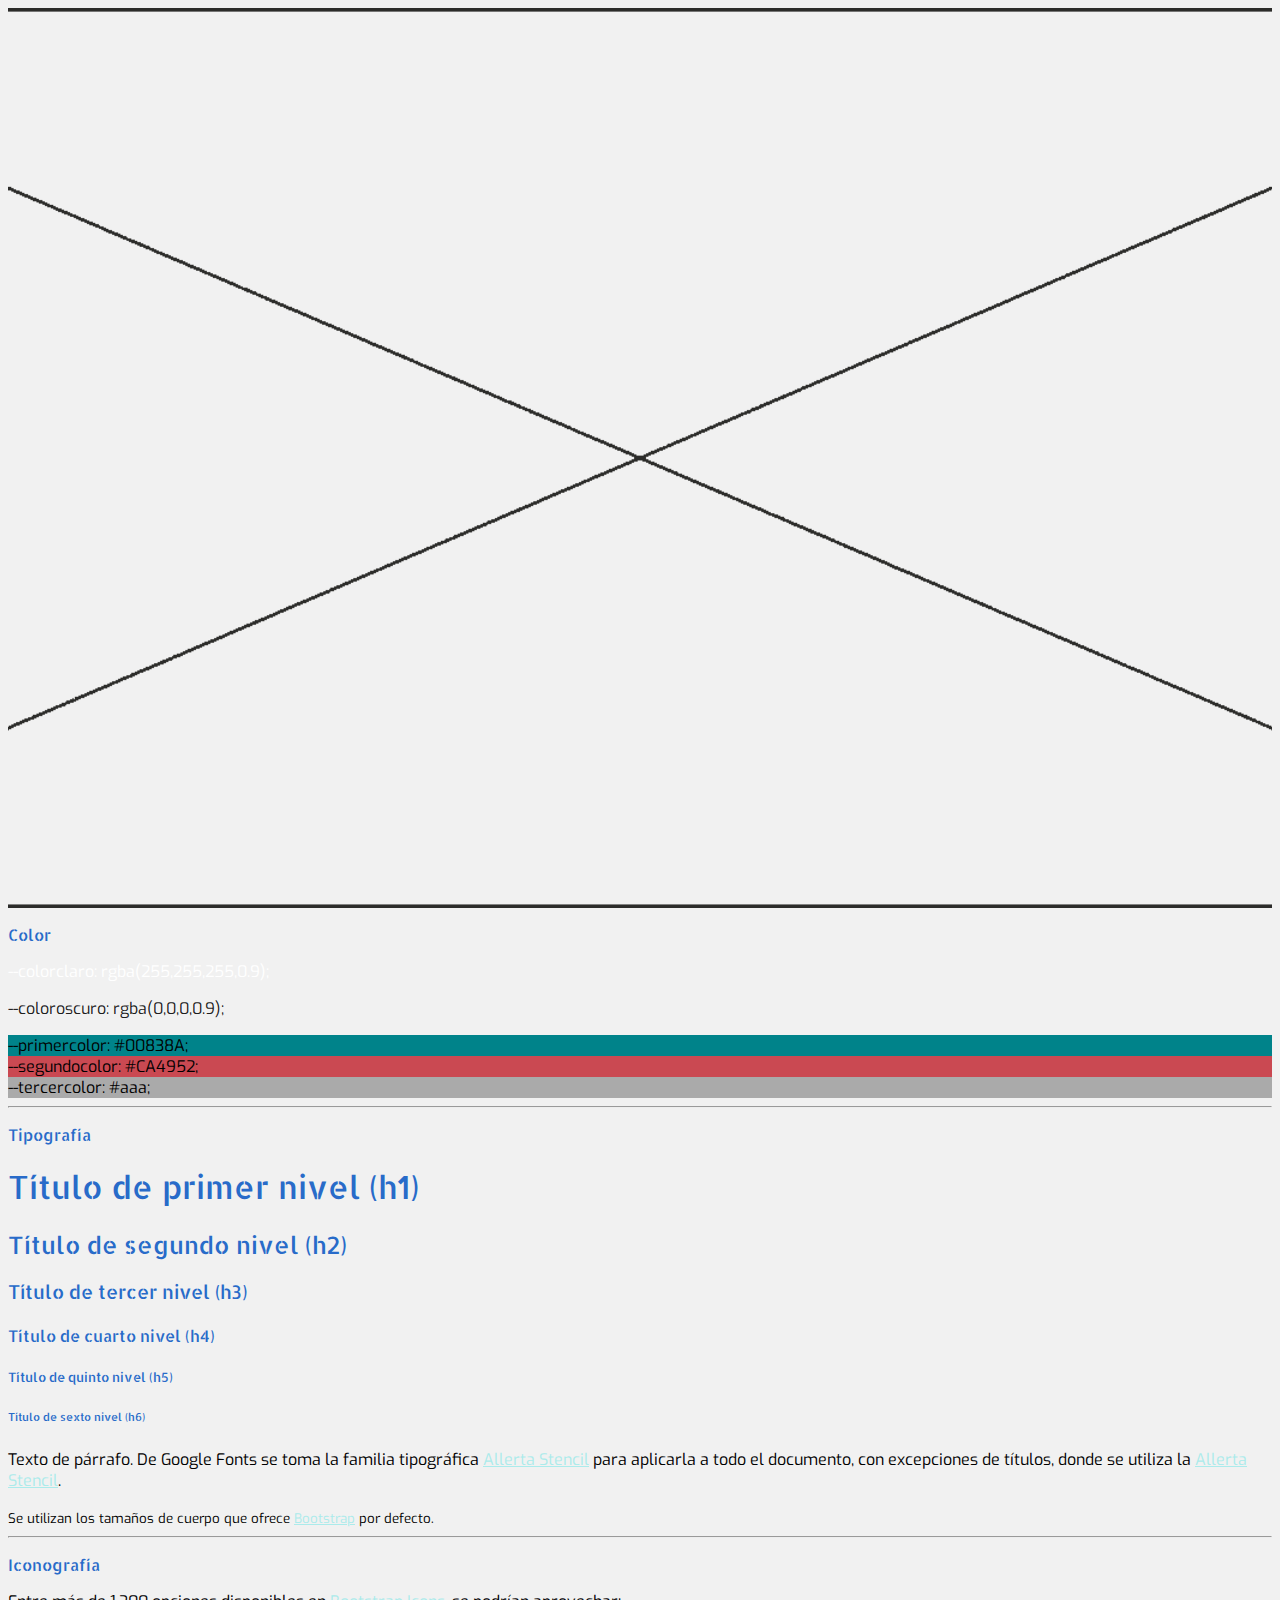
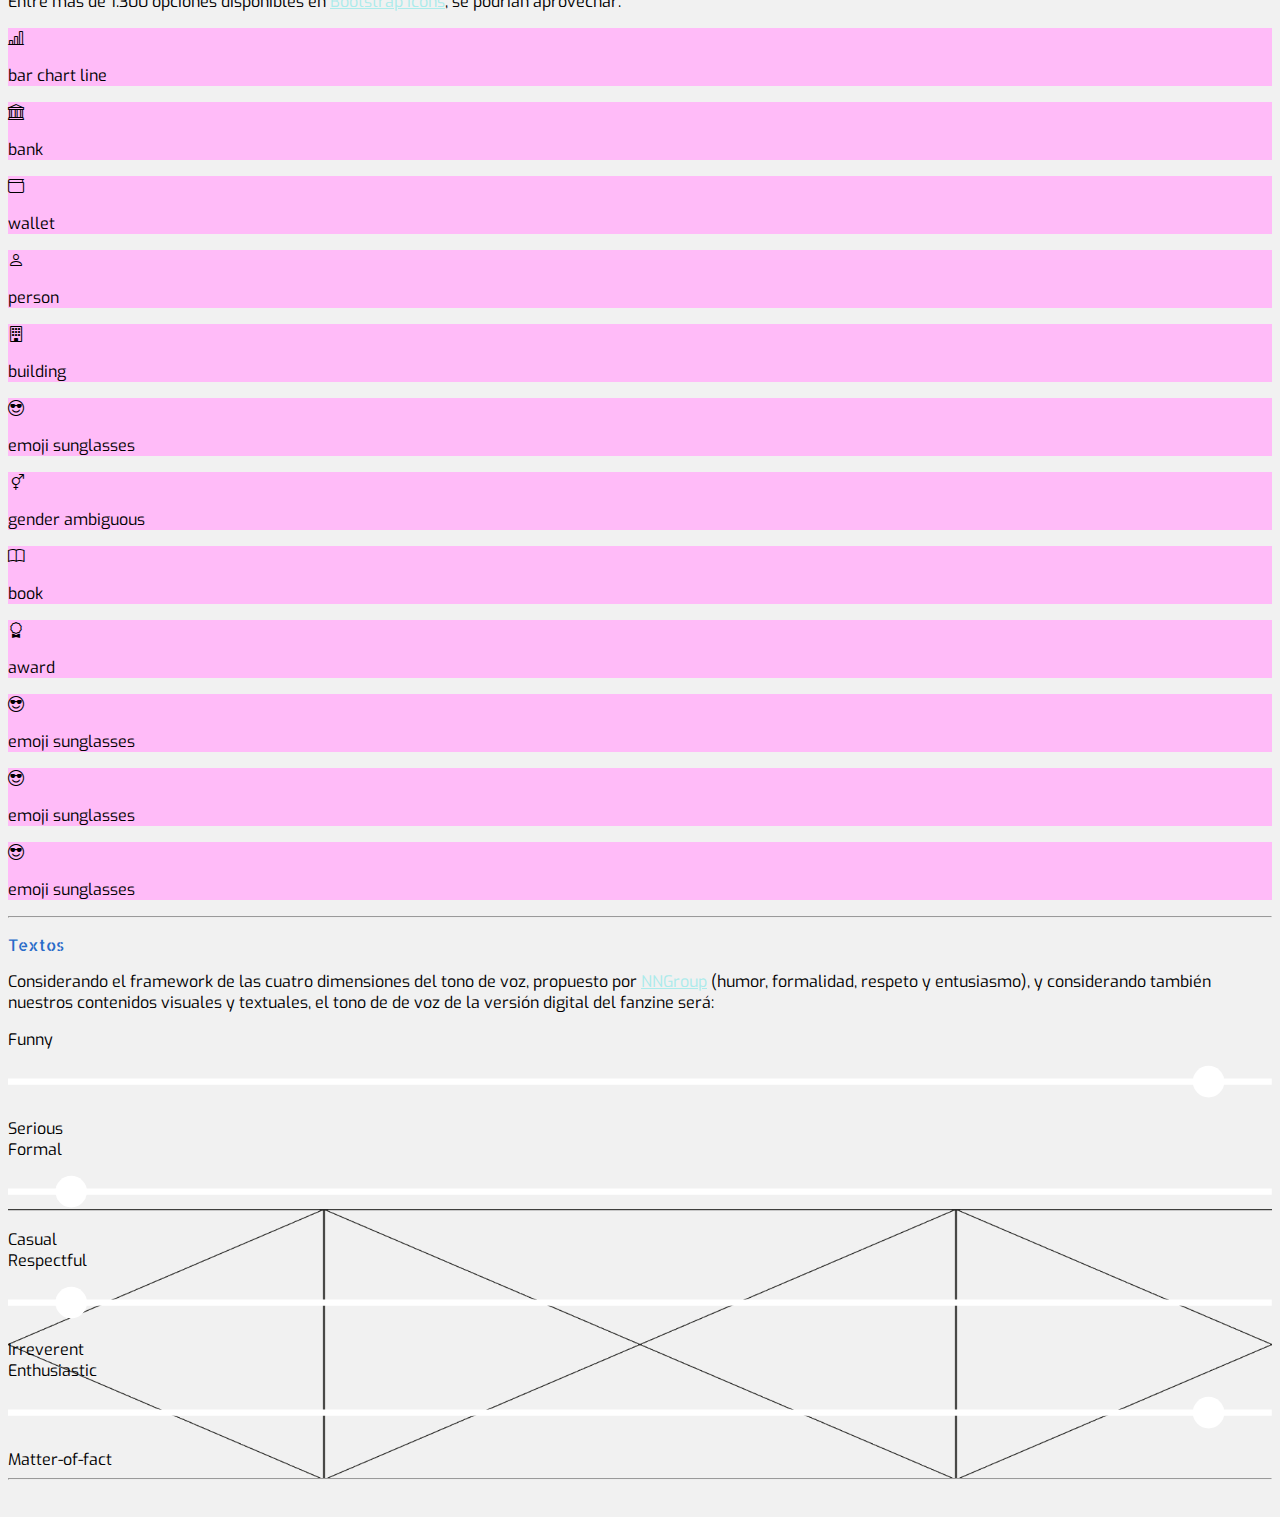
==== surface.html @ 7d43905a "Update surface.html" ====
<!DOCTYPE html>
<html lang="es">
    <head>
        <meta charset="utf-8" />
        <meta name="viewport" content="width=device-width, initial-scale=1, shrink-to-fit=no" />
        <!--ESTE ES EL ESTILO CSS DE BOOTSTRAP-->
        <link href="https://cdn.jsdelivr.net/npm/bootstrap@5.0.2/dist/css/bootstrap.min.css" rel="stylesheet" integrity="sha384-EVSTQN3/azprG1Anm3QDgpJLIm9Nao0Yz1ztcQTwFspd3yD65VohhpuuCOmLASjC" crossorigin="anonymous" />
        <!--ESTE ES EL ESTILO CSS DE BOOTSTRAP ICONS-->
        <link rel="stylesheet" href="https://cdn.jsdelivr.net/npm/bootstrap-icons@1.5.0/font/bootstrap-icons.css" />
        <!--ESTE ES EL ESTILO CSS PROPIO-->
        <link rel="stylesheet" href="style.css" />
        <!--CAMBIEN EL TÍTULO QUE SIGUE-->
        <title>Trabajo decente y crecimiento económico</title>
    </head>
    <body>
        <header>
            <div class="container">
                <div class="row h-100">
                    <div class="col-12 text-center my-auto"></div>
                </div>
            </div>
        </header>
        <main role="main" class="py-5">
            <article id="colores">
                <div class="container">
                    <div class="row">
                        <div class="col-10 col-sm-8 mx-auto">
                            <p class="lead">Color</p>
                            <p><span style="color: rgba(255, 255, 255, 255);"> --colorclaro: rgba(255,255,255,0.9);</span></p>
                            <p><span style="color: rgba(0, 0, 0, 0.9);"> --coloroscuro: rgba(0,0,0,0.9);</span></p>
                            <div class="alert shadow-sm" role="alert" style="background: #00838A;">--primercolor: #00838A;</div>
                            <div class="alert shadow-sm" role="alert" style="background: #CA4952;">--segundocolor: #CA4952;</div>
                            <div class="alert shadow-sm" role="alert" style="background: #aaa;">--tercercolor: #aaa;</div>
                            <hr class="my-5" />
                        </div>
                    </div>
                </div>
            </article>
            <article id="tipografia">
                <div class="container">
                    <div class="row">
                        <div class="col-10 col-sm-8 mx-auto">
                            <p class="lead">Tipografía</p>
                            <h1 class="my-3">Título de primer nivel (h1)</h1>
                            <h2 class="my-3">Título de segundo nivel (h2)</h2>
                            <h3 class="my-3">Título de tercer nivel (h3)</h3>
                            <h4 class="my-3">Título de cuarto nivel (h4)</h4>
                            <h5 class="my-3">Título de quinto nivel (h5)</h5>
                            <h6 class="my-3">Título de sexto nivel (h6)</h6>
                            <p class="my-3">
                                Texto de párrafo. De Google Fonts se toma la familia tipográfica <a href="#">Allerta Stencil</a> para aplicarla a todo el documento, con excepciones de títulos, donde se utiliza la <a href="#">Allerta Stencil</a>.
                            </p>
                            <small>Se utilizan los tamaños de cuerpo que ofrece <a href="https://getbootstrap.com/">Bootstrap</a> por defecto.</small>
                            <hr class="my-5" />
                        </div>
                    </div>
                </div>
            </article>
            <article id="iconografia">
                <div class="container">
                    <div class="row">
                        <div class="col-10 col-sm-8 mx-auto">
                            <p class="lead">Iconografía</p>
                            <p class="my-3">Entre más de 1.300 opciones disponibles en <a href="https://icons.getbootstrap.com/">Bootstrap Icons</a>, se podrían aprovechar:</p>
                            <div class="row mb-5">
                                <!-- icono 1 -->
                                <div class="col-6 col-sm-4 col-md-3 col-lg-2">
                                    <div class="card text-center text-dark bg-light shadow-sm pt-3 pb-1 mb-4">
                                       <i class="bi bi-bar-chart-line"></i>
                                        <p class="small">bar chart line</p>
                                    </div>
                                </div>
                                <!-- icono 2 -->
                                <div class="col-6 col-sm-4 col-md-3 col-lg-2">
                                    <div class="card text-center text-dark bg-light shadow-sm pt-3 pb-1 mb-4">
                                       <i class="bi bi-bank"></i>
                                        <p class="small">bank</p>
                                    </div>
                                </div>
                                <!-- icono 3 -->
                                <div class="col-6 col-sm-4 col-md-3 col-lg-2">
                                    <div class="card text-center text-dark bg-light shadow-sm pt-3 pb-1 mb-4">
                                       <i class="bi bi-wallet"></i>
                                        <p class="small">wallet</p>
                                    </div>
                                </div>
                                <!-- icono 4 -->
                                <div class="col-6 col-sm-4 col-md-3 col-lg-2">
                                    <div class="card text-center text-dark bg-light shadow-sm pt-3 pb-1 mb-4">
                                        <i class="bi bi-person"></i>
                                        <p class="small">person</p>
                                    </div>
                                </div>
                                <!-- icono 5 -->
                                <div class="col-6 col-sm-4 col-md-3 col-lg-2">
                                    <div class="card text-center text-dark bg-light shadow-sm pt-3 pb-1 mb-4">
                                        <i class="bi bi-building"></i>
                                        <p class="small">building</p>
                                    </div>
                                </div>
                                <!-- icono 6 -->
                                <div class="col-6 col-sm-4 col-md-3 col-lg-2">
                                    <div class="card text-center text-dark bg-light shadow-sm pt-3 pb-1 mb-4">
                                        <i class="bi bi-emoji-sunglasses"></i>
                                        <p class="small">emoji sunglasses</p>
                                    </div>
                                </div>
                                <!-- icono 7 -->
                                <div class="col-6 col-sm-4 col-md-3 col-lg-2">
                                    <div class="card text-center text-dark bg-light shadow-sm pt-3 pb-1 mb-4">
                                        <i class="bi bi-gender-ambiguous"></i>
                                        <p class="small">gender ambiguous</p>
                                    </div>
                                </div>
                                <!-- icono 8 -->
                                <div class="col-6 col-sm-4 col-md-3 col-lg-2">
                                    <div class="card text-center text-dark bg-light shadow-sm pt-3 pb-1 mb-4">
                                        <i class="bi bi-book"></i>
                                        <p class="small">book</p>
                                    </div>
                                </div>
                                <!-- icono 9 -->
                                <div class="col-6 col-sm-4 col-md-3 col-lg-2">
                                    <div class="card text-center text-dark bg-light shadow-sm pt-3 pb-1 mb-4">
                                        <i class="bi bi-award"></i>
                                        <p class="small">award</p>
                                    </div>
                                </div>
                                <!-- icono 10 -->
                                <div class="col-6 col-sm-4 col-md-3 col-lg-2">
                                    <div class="card text-center text-dark bg-light shadow-sm pt-3 pb-1 mb-4">
                                        <i class="bi bi-emoji-sunglasses"></i>
                                        <p class="small">emoji sunglasses</p>
                                    </div>
                                </div>
                                <!-- icono 11 -->
                                <div class="col-6 col-sm-4 col-md-3 col-lg-2">
                                    <div class="card text-center text-dark bg-light shadow-sm pt-3 pb-1 mb-4">
                                        <i class="bi bi-emoji-sunglasses"></i>
                                        <p class="small">emoji sunglasses</p>
                                    </div>
                                </div>
                                <!-- icono 12 -->
                                <div class="col-6 col-sm-4 col-md-3 col-lg-2">
                                    <div class="card text-center text-dark bg-light shadow-sm pt-3 pb-1 mb-4">
                                        <i class="bi bi-emoji-sunglasses"></i>
                                        <p class="small">emoji sunglasses</p>
                                    </div>
                                </div>
                                <!-- nada más -->
                            </div>
                            <hr class="my-5" />
                        </div>
                    </div>
                </div>
            </article>

            <article id="textos mb-5">
                <div class="container">
                    <div class="row pb-5">
                        <div class="col-10 col-sm-8 mx-auto mb-5">
                            <p class="lead">Textos</p>
                            <p class="my-3">
                                Considerando el framework de las cuatro dimensiones del tono de voz, propuesto por <a href="https://www.nngroup.com/articles/tone-of-voice-dimensions/">NNGroup</a> (humor, formalidad, respeto y entusiasmo), y
                                considerando también nuestros contenidos visuales y textuales, el tono de de voz de la versión digital del fanzine será:
                            </p>
                            <div class="row align-content-center mb-5 pb-5 small">
                                <!----------------------- HUMOR ----------------------->
                                <div class="col-4 col-md-3 col-lg-2 text-start mt-1">Funny</div>
                                <div class="col-4 col-md-6 col-lg-8 text-center">
                                    <svg version="1.1" id="humor" viewBox="0 0 200 10" xml:space="preserve">
                                        <line x1="0" y1="5" x2="200" y2="5" stroke="#fff" stroke-width="1" />
                                        <circle cx="190" cy="5" r="2.5" fill="#fff" />
                                    </svg>
                                </div>
                                <div class="col-4 col-md-3 col-lg-2 text-end mt-1">Serious</div>
                                <!----------------------- FORMALIDAD ----------------------->
                                <div class="col-4 col-md-3 col-lg-2 text-start mt-1">Formal</div>
                                <div class="col-4 col-md-6 col-lg-8 text-center">
                                    <svg version="1.1" id="formalidad" viewBox="0 0 200 10" xml:space="preserve">
                                        <line x1="0" y1="5" x2="200" y2="5" stroke="#fff" stroke-width="1" />
                                        <circle cx="10" cy="5" r="2.5" fill="#fff" />
                                    </svg>
                                </div>
                                <div class="col-4 col-md-3 col-lg-2 text-end mt-1">Casual</div>
                                <!----------------------- RESPETO ----------------------->
                                <div class="col-4 col-md-3 col-lg-2 text-start">Respectful</div>
                                <div class="col-4 col-md-6 col-lg-8 text-center">
                                    <svg version="1.1" id="respeto" viewBox="0 0 200 10" xml:space="preserve">
                                        <line x1="0" y1="5" x2="200" y2="5" stroke="#fff" />
                                        <circle cx="10" cy="5" r="2.5" fill="#fff" />
                                    </svg>
                                </div>
                                <div class="col-4 col-md-3 col-lg-2 text-end mt-1">Irreverent</div>
                                <!----------------------- ENTUSIASMO ----------------------->
                                <div class="col-4 col-md-3 col-lg-2 text-start">Enthusiastic</div>
                                <div class="col-4 col-md-6 col-lg-8 text-center">
                                    <svg version="1.1" id="entusiasmo" viewBox="0 0 200 10" xml:space="preserve">
                                        <line x1="0" y1="5" x2="200" y2="5" stroke="#fff" />
                                        <circle cx="190" cy="5" r="2.5" fill="#fff" />
                                    </svg>
                                </div>
                                <div class="col-4 col-md-3 col-lg-2 text-end mt-1">Matter-of-fact</div>
                                <div class="col-12">
                                    <hr class="my-5" />
                                </div>
                            </div>
                        </div>
                    </div>
                </div>
            </article>
        </main>
        <!--ESTE ES EL FOOTER -->
        <footer>
            <div class="container">
                <div class="row">
                    <div class="col-12 py-3 d-flex justify-content-between align-items-center small">
                        <a href="index.html" class="link-light">index.html</a>
                        <a href="surface.html" class="link-light fw-bold">surface.html</a>
                        <!--ACÁ NO SE VINCULA-->
                        <i class="bi bi-emoji-sunglasses text-white-50"></i>
                    </div>
                </div>
            </div>
        </footer>
        <!-- Y NO HAY MÁS EN ESTA PÁGINA -->
    </body>
</html>
---- style.css ----
/* ---------------------------------------- IMPORTANTE ----------------------------------------

Sus tipografías deberían coincidir con los utilizadas en el trabajo del módulo gráfico, 
con ajustes de disponibilidad en https://fonts.google.com/

Sus colores también deberían coincidir con los utilizados en trabajo del módulo gráfico, 
con ajustes de "contrast ratio" https://webaim.org/resources/contrastchecker/ 

--------------------------------------------------------------------------------------------- */

/* cambien aquí sus tipografías, necesitan definir un par */

@import url('https://fonts.googleapis.com/css2?family=Allerta+Stencil&family=Exo&display=swap');

:root {
    --primercolor: #286bc9; /* texto grande, encabezados*/
    --segundocolor: #f1f1f1; /* FONDO todo el fondo */ 
    --tercercolor: #ABEBEB; /* links y el fondo del FOOTER (con los 3 cuadraditos) */
    --colorclaro: #FFBBF8; /* el fondo de los 3 cuadraditos*/
    --coloroscuro: #112796; /* texto chiquito */
}

body {
    /* asignen aquí las tipografías y colores para todo texto */
    font-family: 'Exo', sans-serif;
    font-weight: 400;
    background: var(--segundocolor);
   
}

strong {
    font-weight: 700;
}

h1,
h2,
h3,
h4,
h5,
h6,
p.lead {
    /* asignen aquí la tipografía y peso que corresponda para los títulos */
    font-family: "Allerta Stencil";
    font-weight: 400;
    color:  var(--primercolor);
}

a {
    color: var(--tercercolor);
    text-decoration: underline;
}

a:hover {
    color: var(--colorclaro);
    text-decoration: none;
}

header,
header div.container {
    height: 100vh;
}

/* ---------------------------------------- IMPORTANTE ----------------------------------------

Noten que a continuación se define varias veces background-image para el header
la primera se muestra cuando la pantalla es pequeña (menos de 576px de ancho)
la segunda se muestra cuando la pantalla tiene como mínimo 576px de ancho
la tercera se muestra cuando la pantalla tiene como mínimo 992px de ancho
en todos los casos la imagen debería pesar menos de 300kb

--------------------------------------------------------------------------------------------- */

header {
    background-color: var(--segundocolor);
    background-image: url("img/relacion-3x4.png");
    background-position: center center;
    background-repeat: no-repeat;
    background-size: cover;
    color: var(--colorclaro);
}

@media (min-width: 576px) {
    header {
        background-image: url("img/relacion-4x3.png");
    }
}

@media (min-width: 992px) {
    header {
        background-image: url("img/relacion-21x9.png");
    }
}


/* ---------------------------------------- IMPORTANTE ----------------------------------------

¡Atención con los colores en la imagen que se muestra al final de la sección principal (main)!
Consideren usar en su parte superior el --segundocolor y en su parte inferior el --tercercolor
Con tales colores, la imagen sirve de transición a la parte que ofrece más información (aside)

--------------------------------------------------------------------------------------------- */

main {
    background-image: url("img/relacion-21x9.png");
    background-position: center bottom;
    background-repeat: repeat-x;
    background-size: 100% auto;
}

@media (min-width: 768px) {
    main {
        background-size: 50% auto;
    }
}

aside {
    background: var(--tercercolor);
    color: var(--coloroscuro);
}

footer {
    color: var(--segundocolor);
}

footer a {
    text-decoration: none;
    color: var(--segundocolor);
}

footer a:hover {
    text-decoration: none;
    color: var(--coloroscuro);
}

/* ---------------------------------------- IMPORTANTE ----------------------------------------

                            No es necesario modificar lo que sigue

--------------------------------------------------------------------------------------------- */

.card,
.card-img-top {
    background: var(--colorclaro);
    border: none;
    border-radius: 0 0;
}

.modal,
.modal-dialog,
.modal-content {
    border: none;
    border-radius: 0 0;
    color: var(--coloroscuro);
}

.modal-header h4.modal-title {
    line-height: 1;
    margin: 0;
    padding: 0;
}

[data-bs-dismiss] {
    cursor: pointer;
}

.modal h6.cart-title {
    font-size: 0.9rem;
    font-weight: 400;
}

.modal p.card-text {
    font-size: 0.8rem;
}
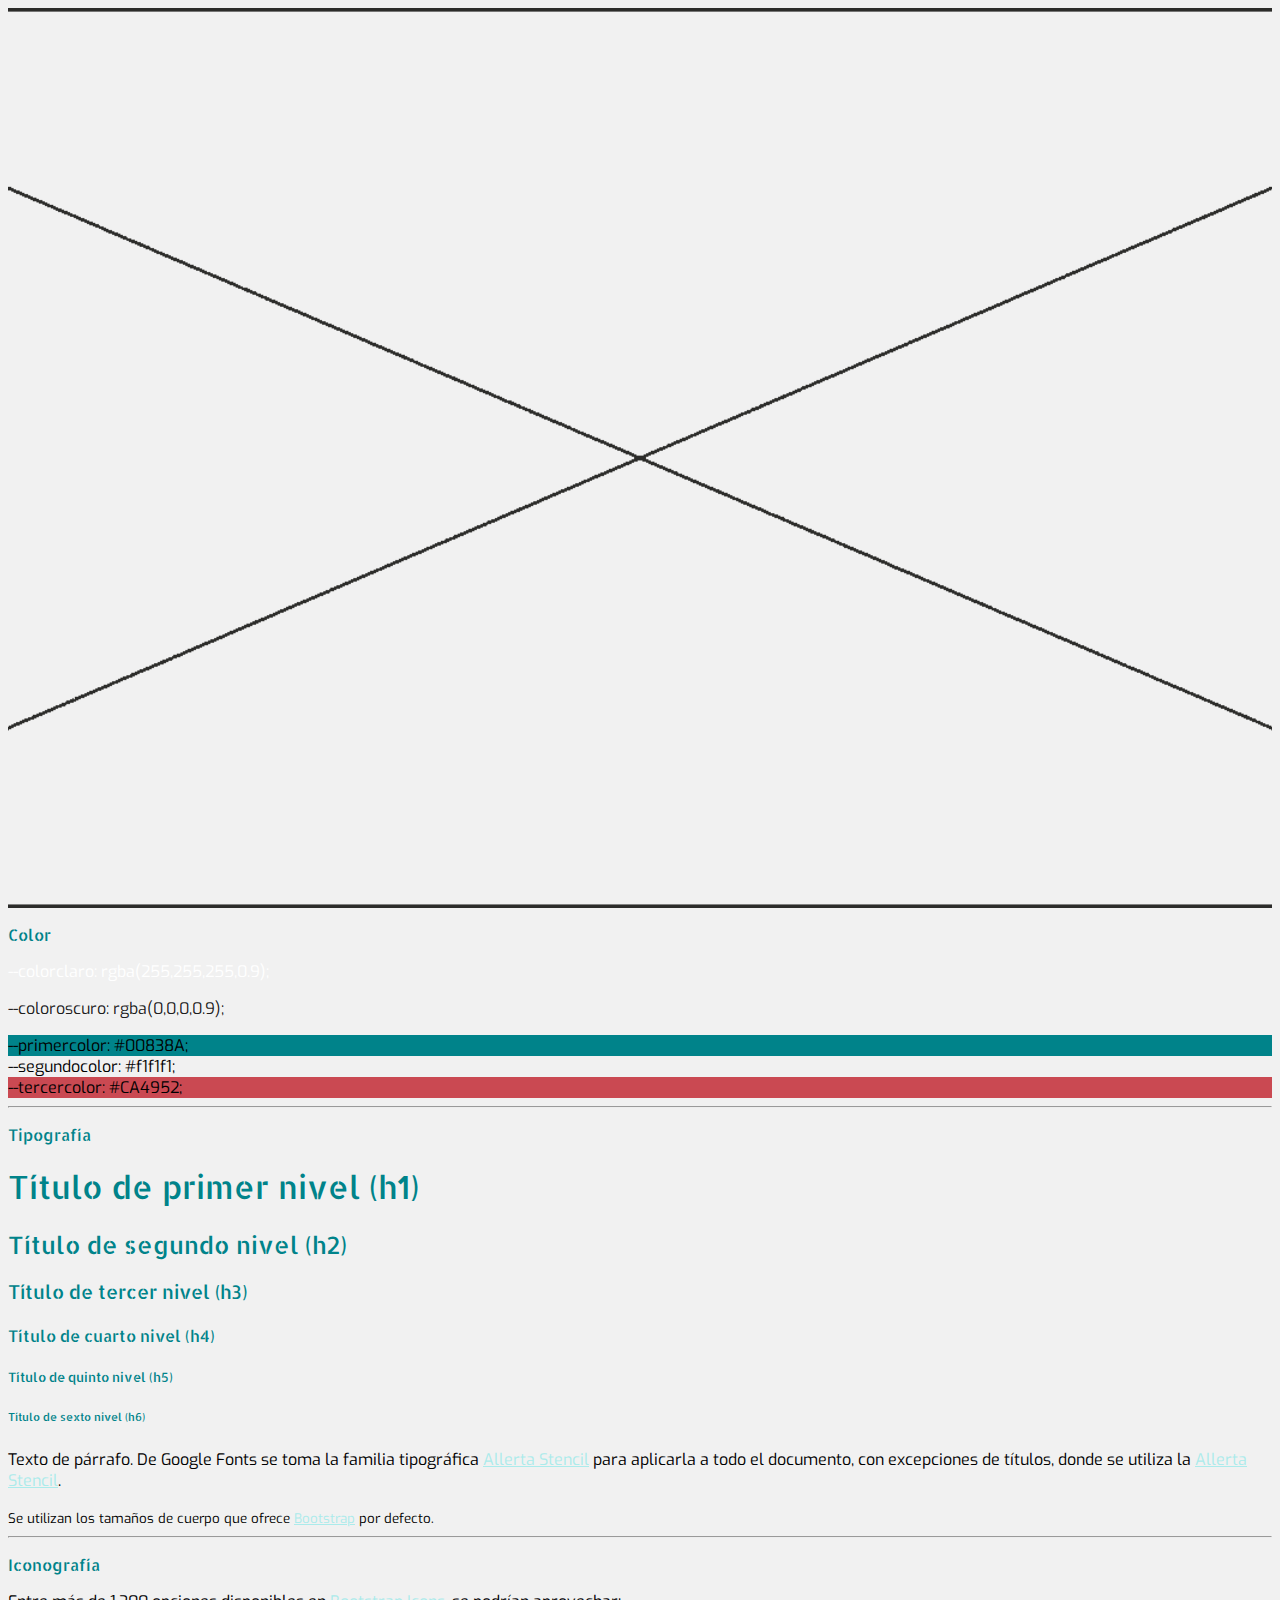
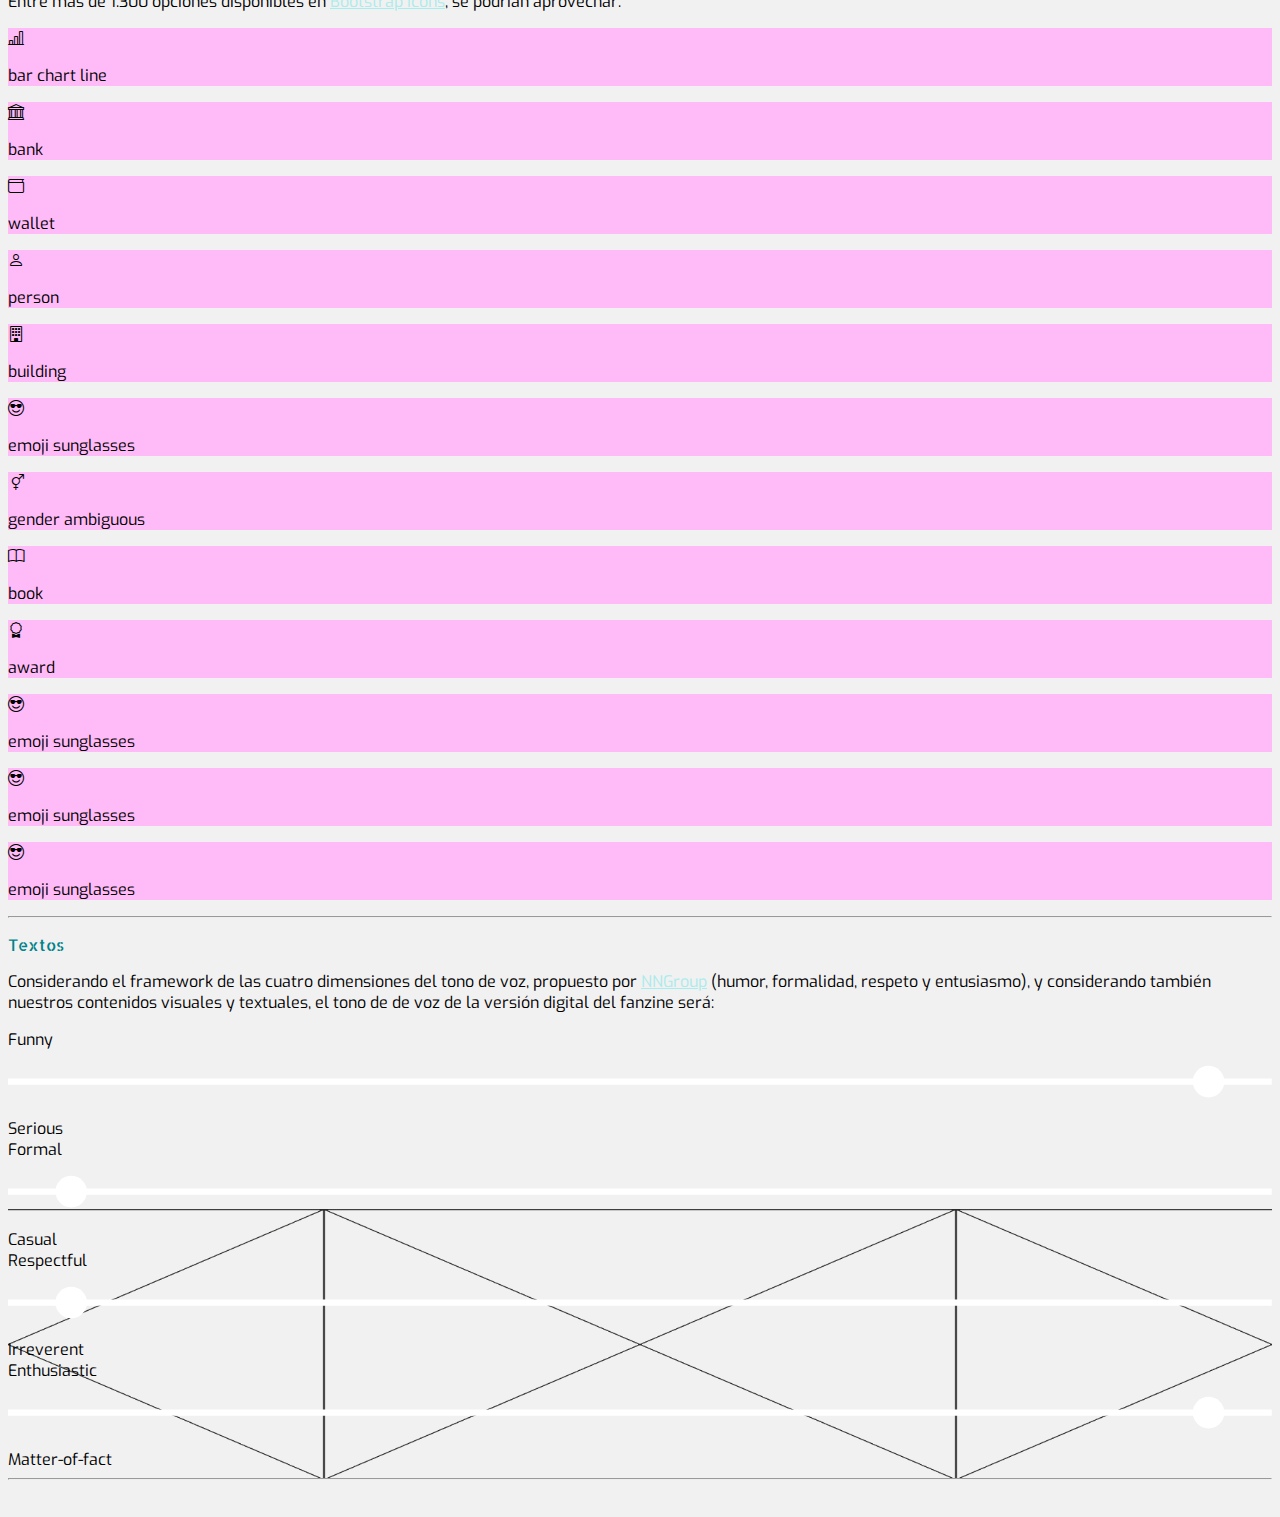
==== commit cb495e44: "Update surface.html" ====
--- a/surface.html
+++ b/surface.html
@@ -29,8 +29,8 @@
                             <p><span style="color: rgba(255, 255, 255, 255);"> --colorclaro: rgba(255,255,255,0.9);</span></p>
                             <p><span style="color: rgba(0, 0, 0, 0.9);"> --coloroscuro: rgba(0,0,0,0.9);</span></p>
                             <div class="alert shadow-sm" role="alert" style="background: #00838A;">--primercolor: #00838A;</div>
-                            <div class="alert shadow-sm" role="alert" style="background: #CA4952;">--segundocolor: #CA4952;</div>
-                            <div class="alert shadow-sm" role="alert" style="background: #aaa;">--tercercolor: #aaa;</div>
+                            <div class="alert shadow-sm" role="alert" style="background: #f1f1f1;">--segundocolor: #f1f1f1;</div>
+                            <div class="alert shadow-sm" role="alert" style="background: #CA4952;">--tercercolor: #CA4952;</div>
                             <hr class="my-5" />
                         </div>
                     </div>
--- a/style.css
+++ b/style.css
@@ -13,7 +13,7 @@
 @import url('https://fonts.googleapis.com/css2?family=Allerta+Stencil&family=Exo&display=swap');
 
 :root {
-    --primercolor: #286bc9; /* texto grande, encabezados*/
+    --primercolor: #00838A; /* texto grande, encabezados*/
     --segundocolor: #f1f1f1; /* FONDO todo el fondo */ 
     --tercercolor: #ABEBEB; /* links y el fondo del FOOTER (con los 3 cuadraditos) */
     --colorclaro: #FFBBF8; /* el fondo de los 3 cuadraditos*/
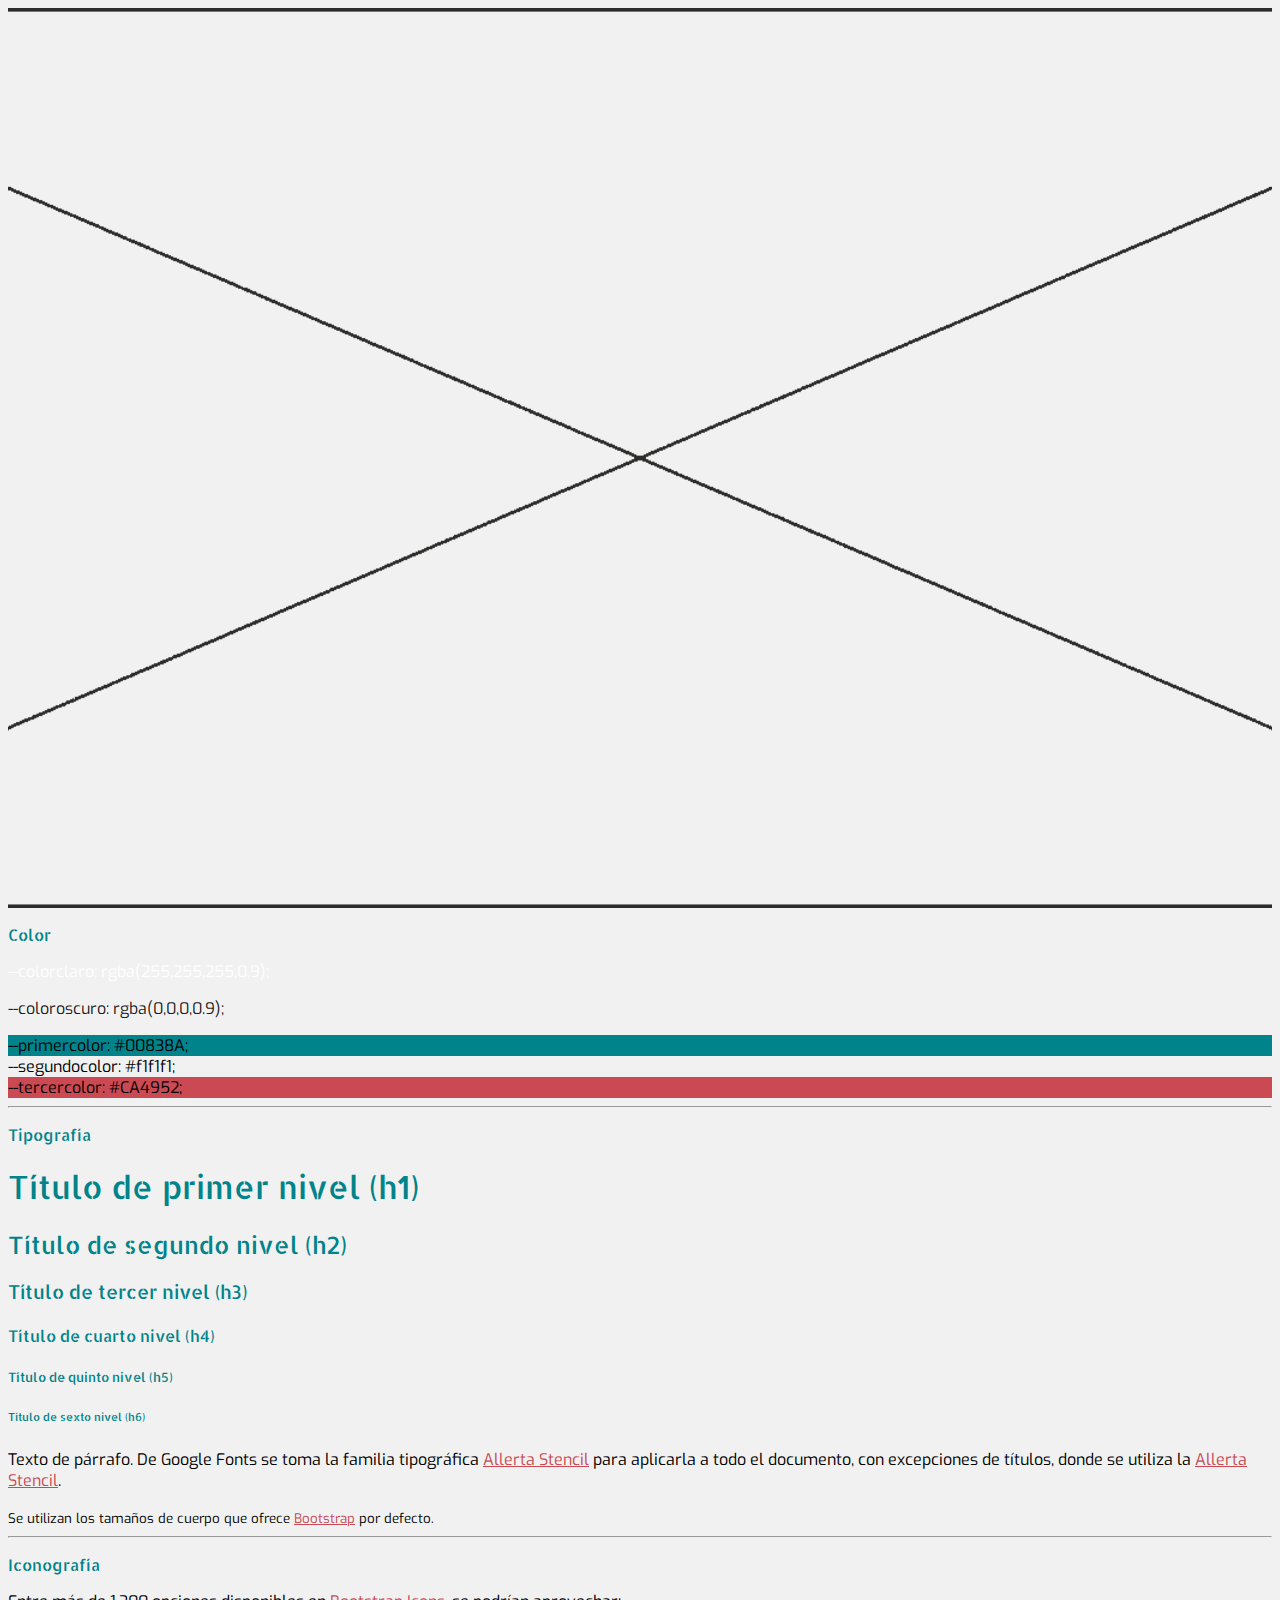
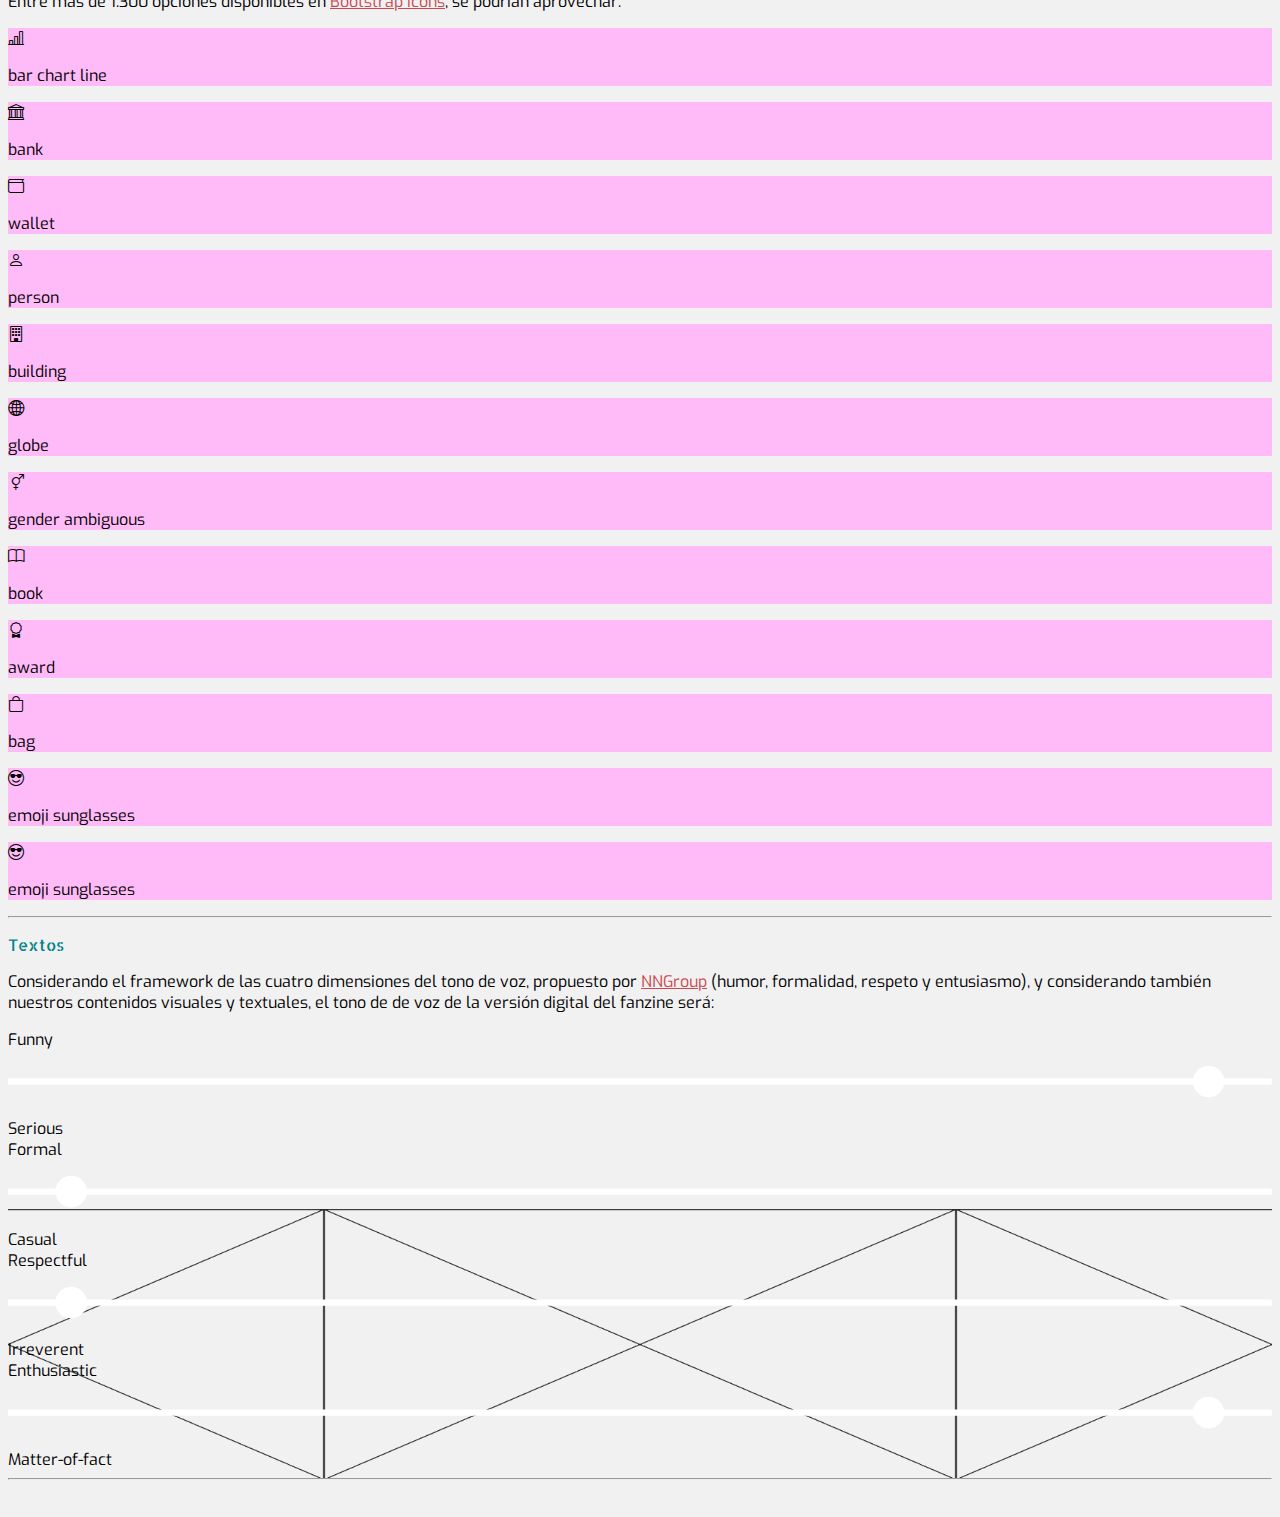
==== commit 17ce9180: "Update surface.html" ====
--- a/surface.html
+++ b/surface.html
@@ -101,8 +101,8 @@
                                 <!-- icono 6 -->
                                 <div class="col-6 col-sm-4 col-md-3 col-lg-2">
                                     <div class="card text-center text-dark bg-light shadow-sm pt-3 pb-1 mb-4">
-                                        <i class="bi bi-emoji-sunglasses"></i>
-                                        <p class="small">emoji sunglasses</p>
+                                        <i class="bi bi-globe2"></i>
+                                        <p class="small">globe</p>
                                     </div>
                                 </div>
                                 <!-- icono 7 -->
@@ -129,8 +129,8 @@
                                 <!-- icono 10 -->
                                 <div class="col-6 col-sm-4 col-md-3 col-lg-2">
                                     <div class="card text-center text-dark bg-light shadow-sm pt-3 pb-1 mb-4">
-                                        <i class="bi bi-emoji-sunglasses"></i>
-                                        <p class="small">emoji sunglasses</p>
+                                        <i class="bi bi-bag"></i>
+                                        <p class="small">bag</p>
                                     </div>
                                 </div>
                                 <!-- icono 11 -->
--- a/style.css
+++ b/style.css
@@ -15,7 +15,7 @@
 :root {
     --primercolor: #00838A; /* texto grande, encabezados*/
     --segundocolor: #f1f1f1; /* FONDO todo el fondo */ 
-    --tercercolor: #ABEBEB; /* links y el fondo del FOOTER (con los 3 cuadraditos) */
+    --tercercolor: #CA4952; /* links y el fondo del FOOTER (con los 3 cuadraditos) */
     --colorclaro: #FFBBF8; /* el fondo de los 3 cuadraditos*/
     --coloroscuro: #112796; /* texto chiquito */
 }
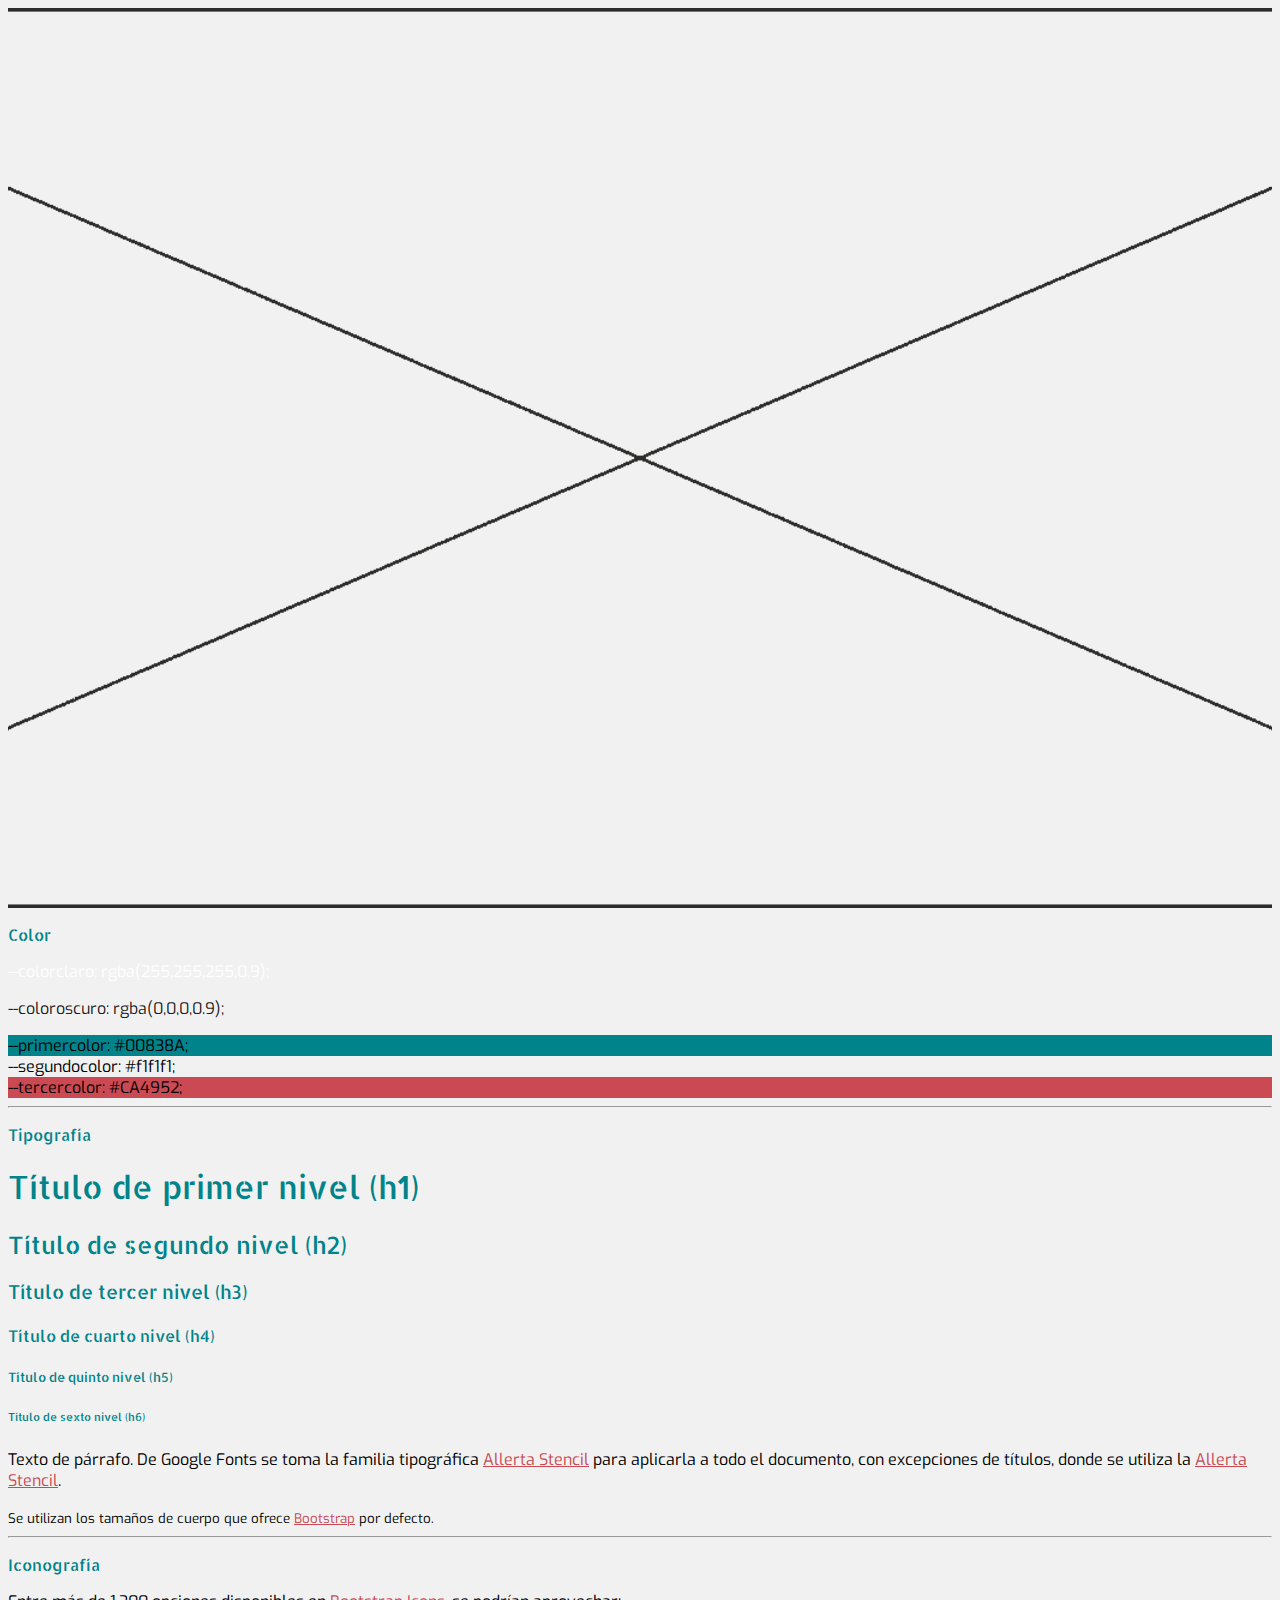
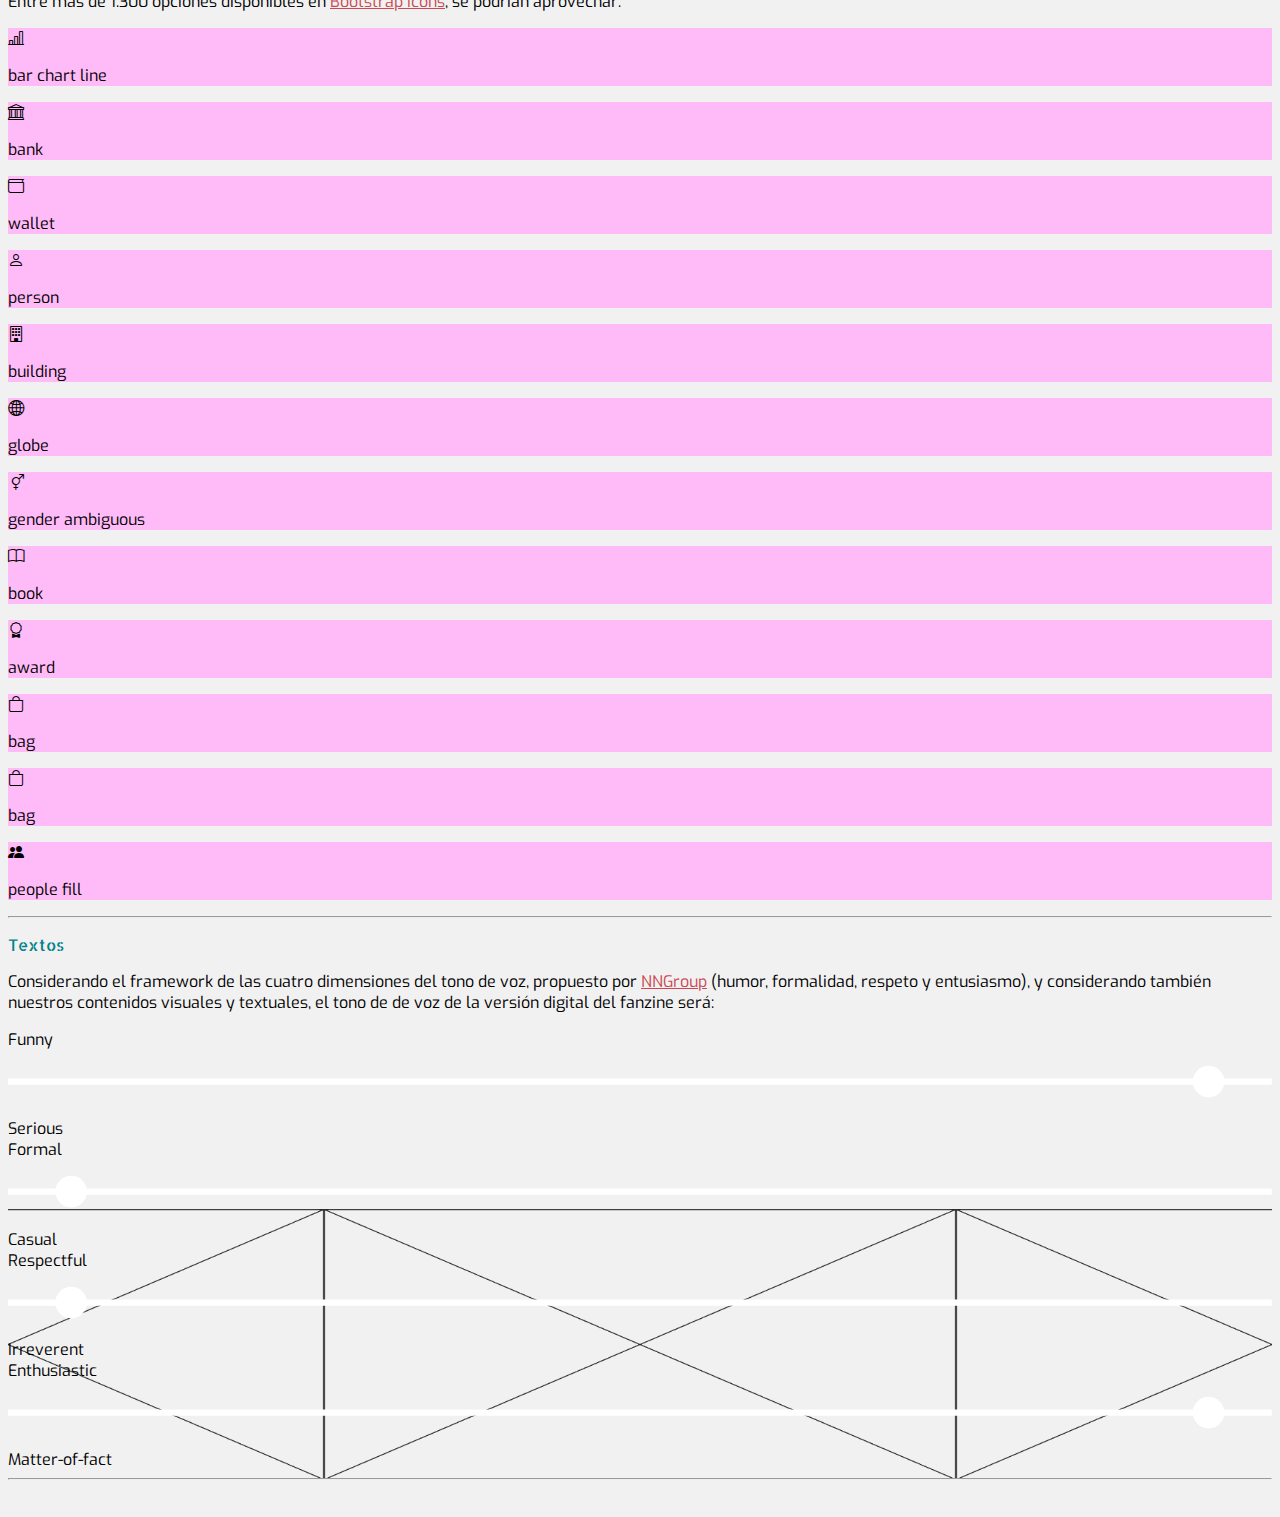
==== commit 95b03925: "Update surface.html" ====
--- a/surface.html
+++ b/surface.html
@@ -136,15 +136,15 @@
                                 <!-- icono 11 -->
                                 <div class="col-6 col-sm-4 col-md-3 col-lg-2">
                                     <div class="card text-center text-dark bg-light shadow-sm pt-3 pb-1 mb-4">
-                                        <i class="bi bi-emoji-sunglasses"></i>
-                                        <p class="small">emoji sunglasses</p>
+                                        <i class="bi bi-bag"></i>
+                                        <p class="small">bag</p>
                                     </div>
                                 </div>
                                 <!-- icono 12 -->
                                 <div class="col-6 col-sm-4 col-md-3 col-lg-2">
                                     <div class="card text-center text-dark bg-light shadow-sm pt-3 pb-1 mb-4">
-                                        <i class="bi bi-emoji-sunglasses"></i>
-                                        <p class="small">emoji sunglasses</p>
+                                        <i class="bi bi-people-fill"></i>
+                                        <p class="small">people fill</p>
                                     </div>
                                 </div>
                                 <!-- nada más -->
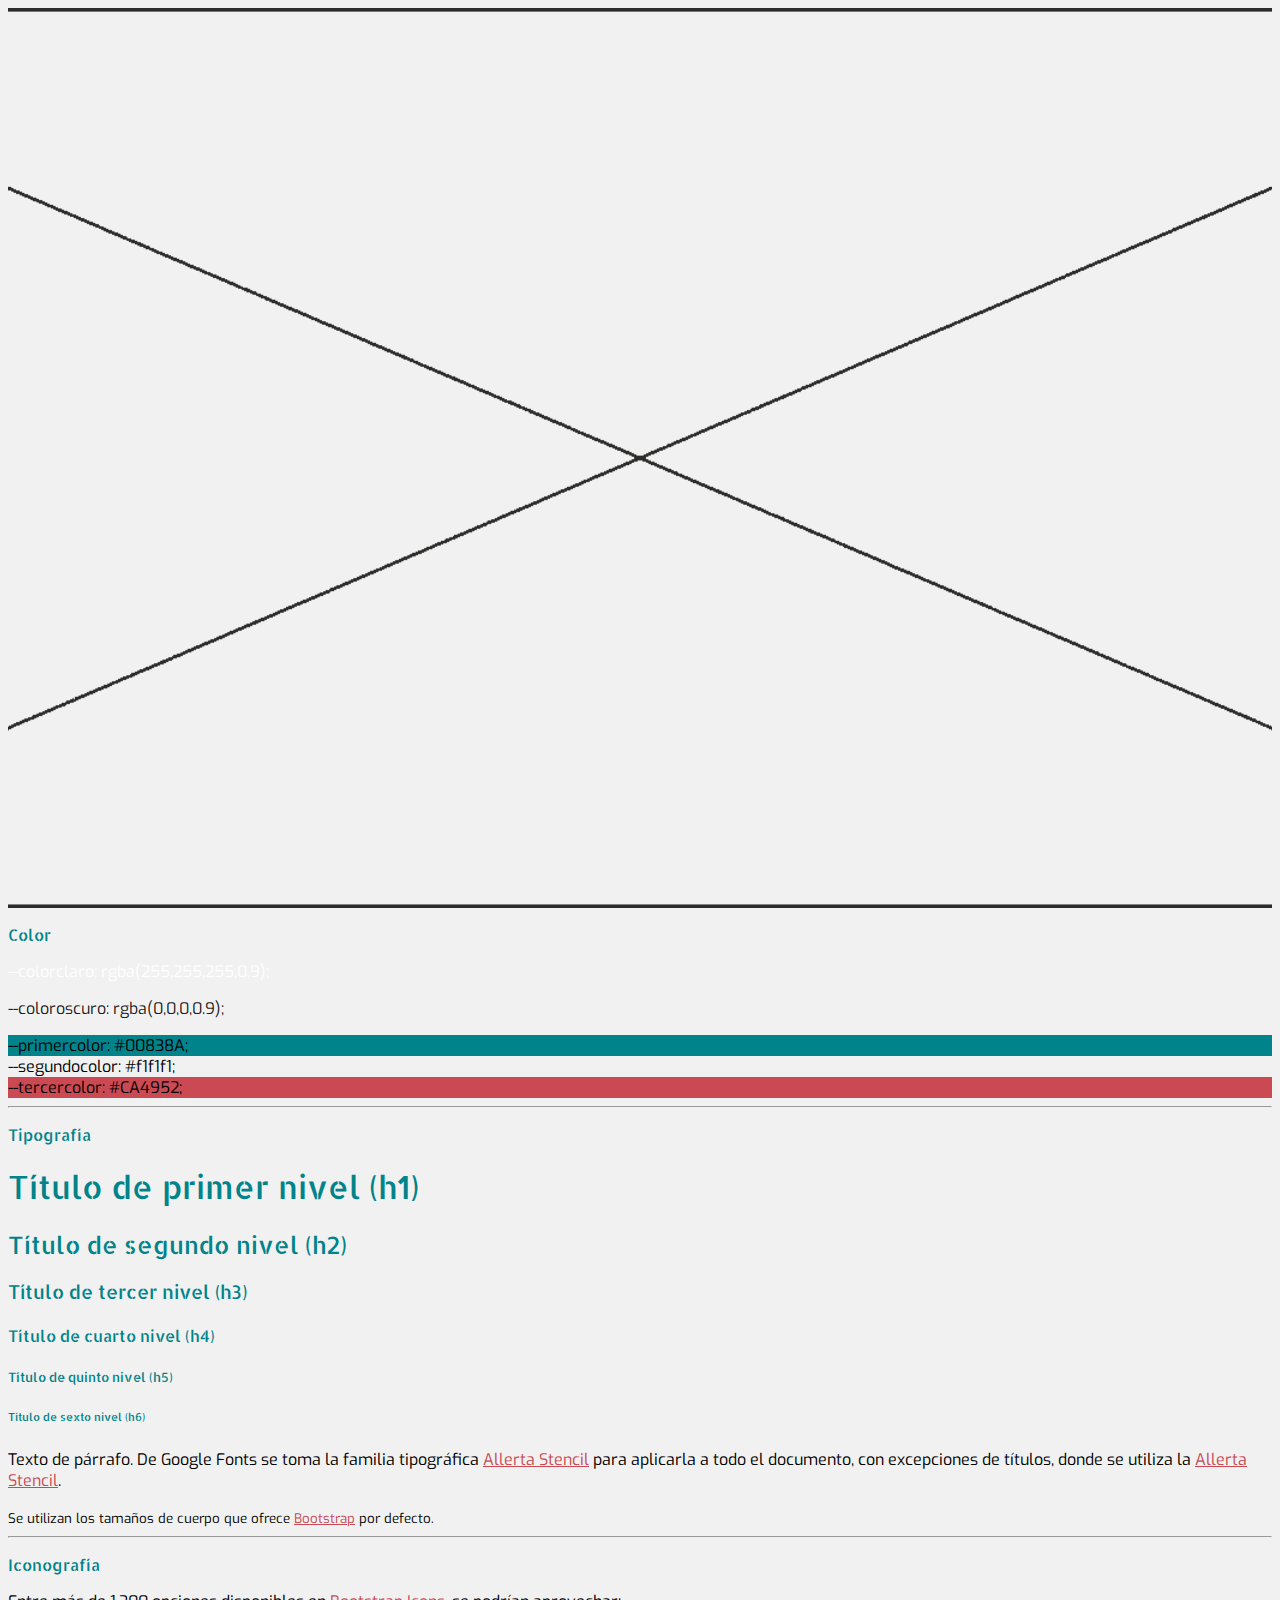
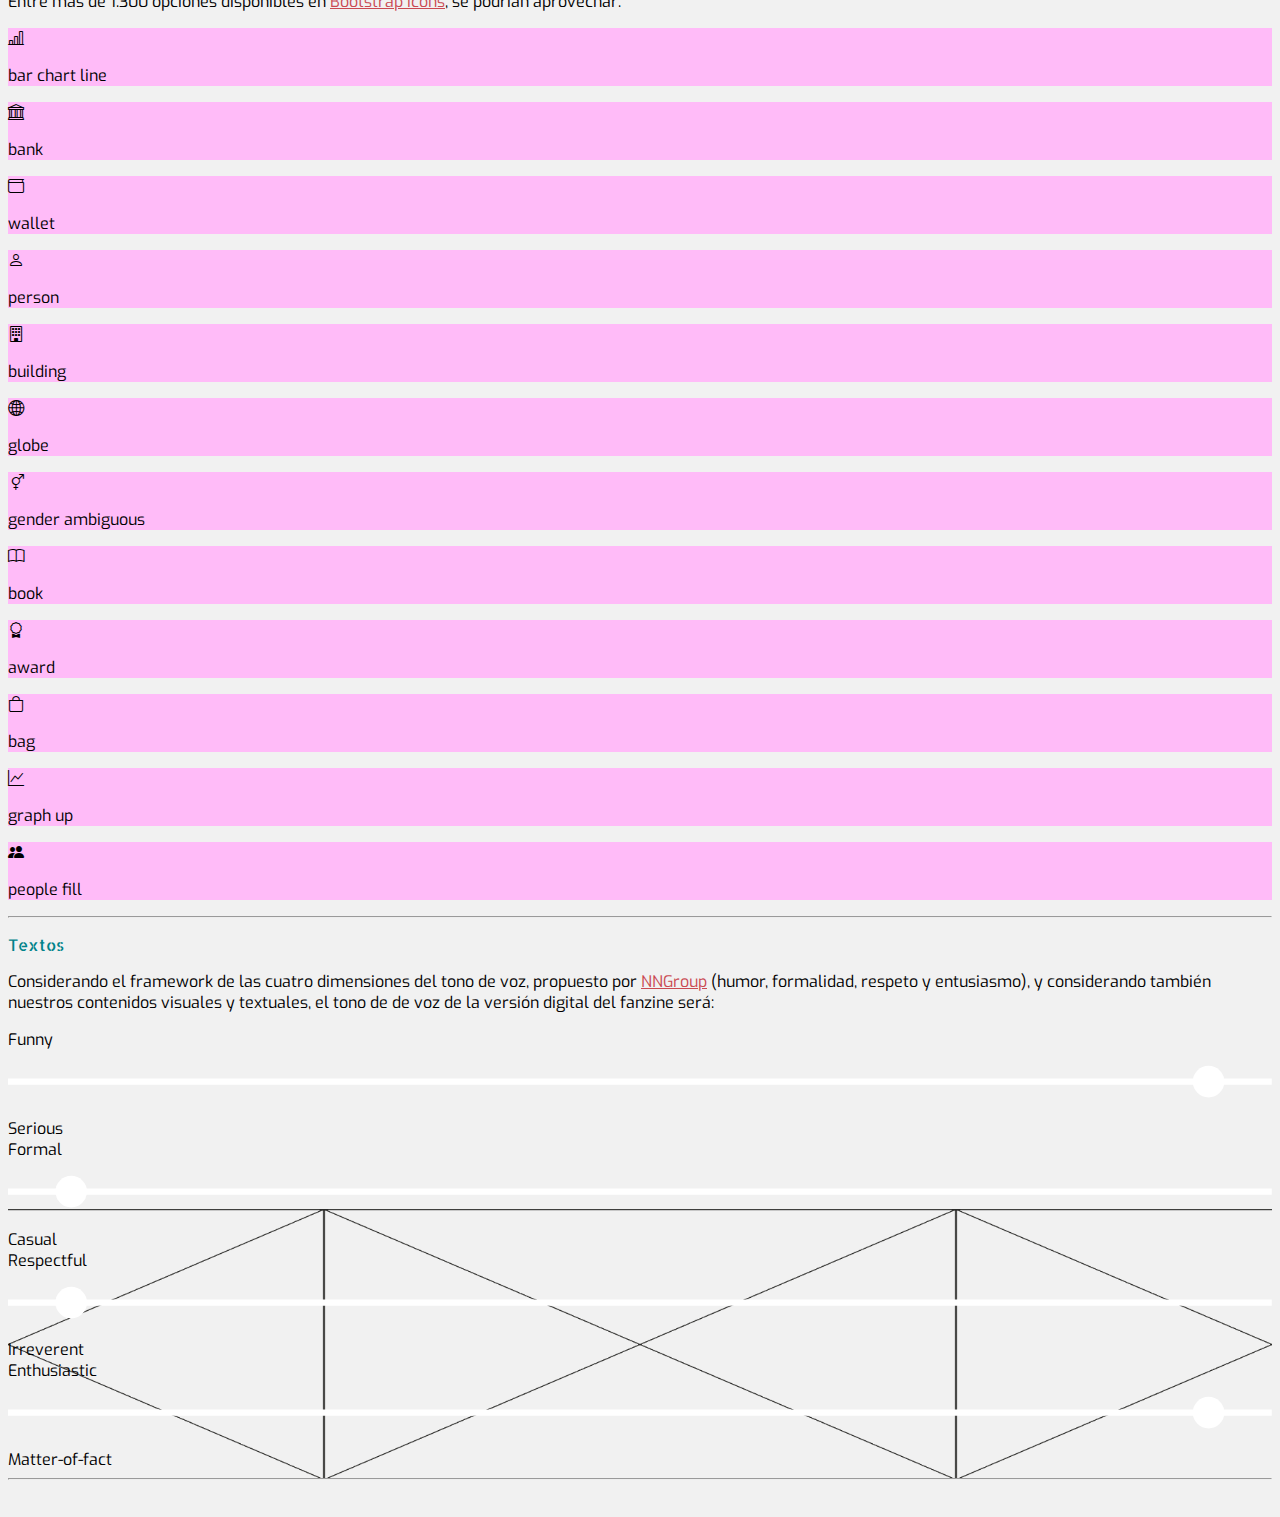
==== commit c8e939ff: "Update surface.html" ====
--- a/surface.html
+++ b/surface.html
@@ -136,8 +136,8 @@
                                 <!-- icono 11 -->
                                 <div class="col-6 col-sm-4 col-md-3 col-lg-2">
                                     <div class="card text-center text-dark bg-light shadow-sm pt-3 pb-1 mb-4">
-                                        <i class="bi bi-bag"></i>
-                                        <p class="small">bag</p>
+                                        <i class="bi bi-graph-up"></i>
+                                        <p class="small">graph up</p>
                                     </div>
                                 </div>
                                 <!-- icono 12 -->
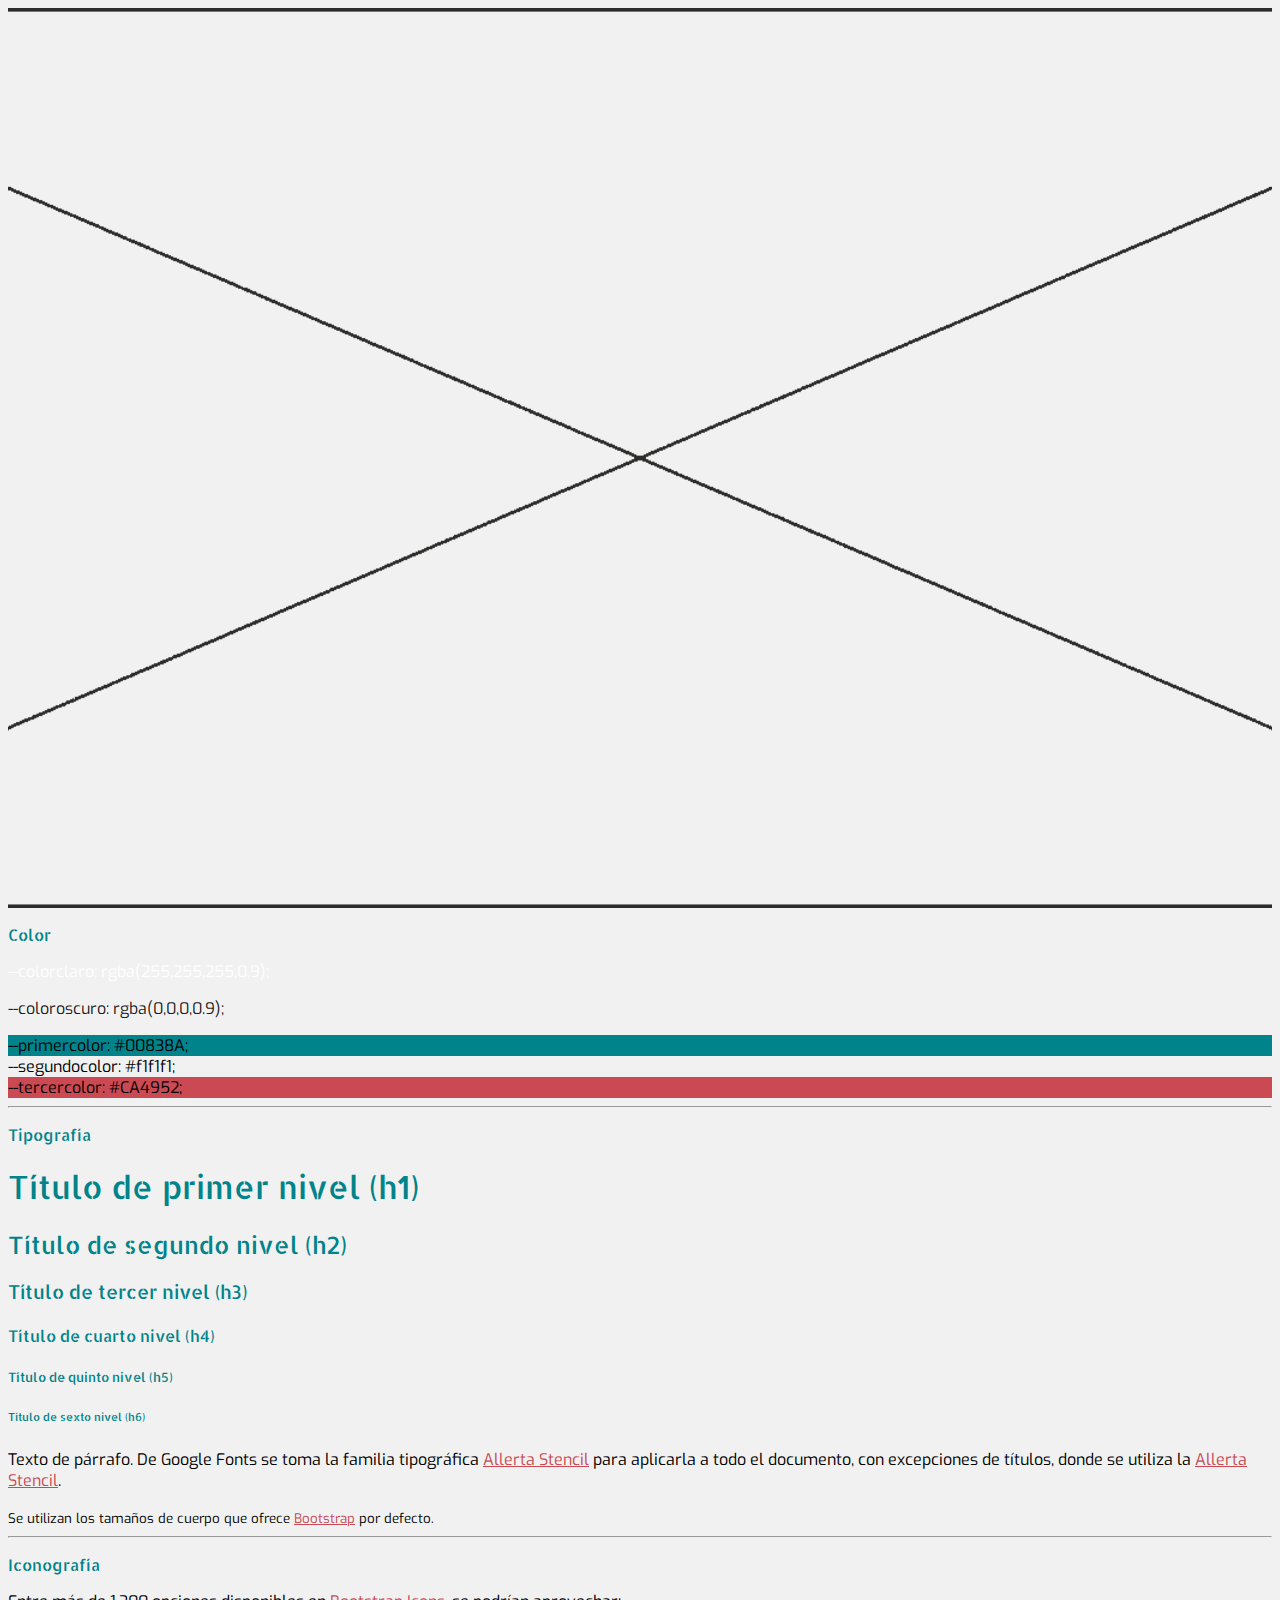
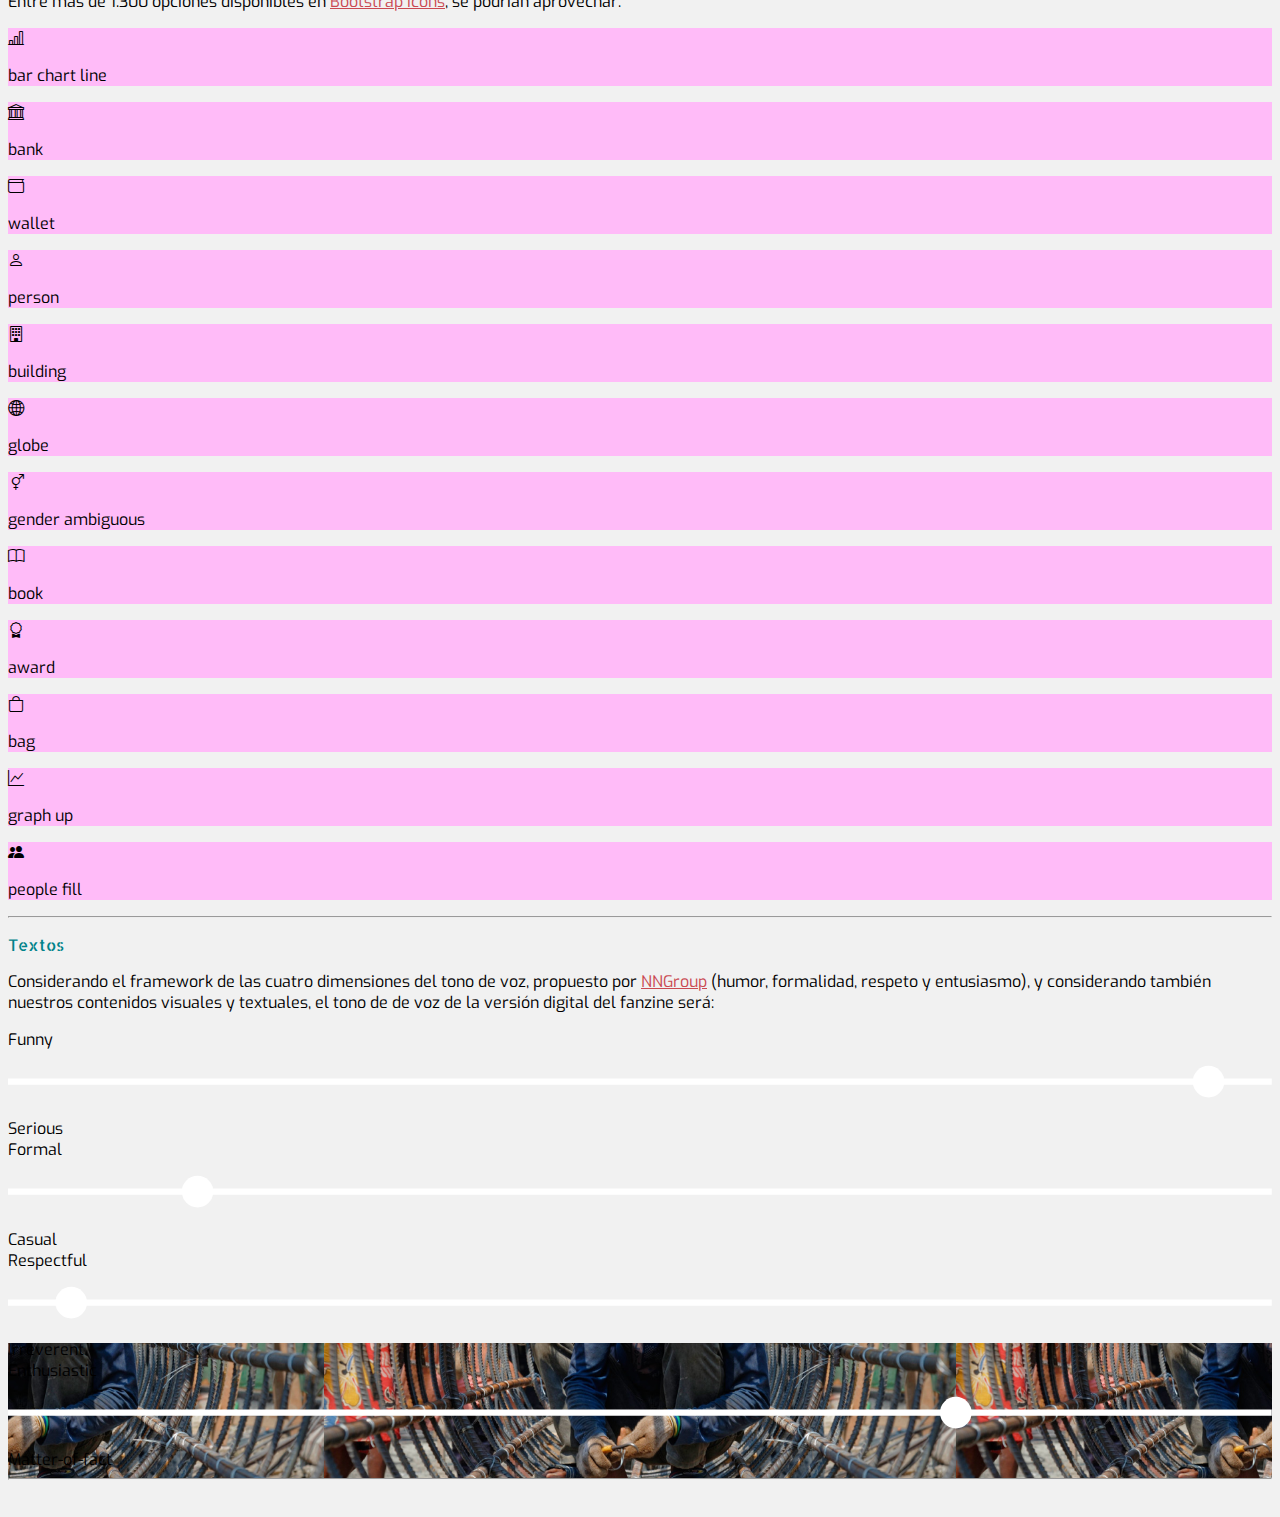
==== commit e72f32b6: "Update surface.html" ====
--- a/surface.html
+++ b/surface.html
@@ -179,7 +179,7 @@
                                 <div class="col-4 col-md-6 col-lg-8 text-center">
                                     <svg version="1.1" id="formalidad" viewBox="0 0 200 10" xml:space="preserve">
                                         <line x1="0" y1="5" x2="200" y2="5" stroke="#fff" stroke-width="1" />
-                                        <circle cx="10" cy="5" r="2.5" fill="#fff" />
+                                        <circle cx="30" cy="5" r="2.5" fill="#fff" />
                                     </svg>
                                 </div>
                                 <div class="col-4 col-md-3 col-lg-2 text-end mt-1">Casual</div>
@@ -197,7 +197,7 @@
                                 <div class="col-4 col-md-6 col-lg-8 text-center">
                                     <svg version="1.1" id="entusiasmo" viewBox="0 0 200 10" xml:space="preserve">
                                         <line x1="0" y1="5" x2="200" y2="5" stroke="#fff" />
-                                        <circle cx="190" cy="5" r="2.5" fill="#fff" />
+                                        <circle cx="150" cy="5" r="2.5" fill="#fff" />
                                     </svg>
                                 </div>
                                 <div class="col-4 col-md-3 col-lg-2 text-end mt-1">Matter-of-fact</div>
--- a/style.css
+++ b/style.css
@@ -101,7 +101,7 @@
 --------------------------------------------------------------------------------------------- */
 
 main {
-    background-image: url("img/relacion-21x9.png");
+    background-image: url("img/sofplz.png");
     background-position: center bottom;
     background-repeat: repeat-x;
     background-size: 100% auto;
@@ -132,6 +132,22 @@
     color: var(--coloroscuro);
 }
 
+
+#whitetext h3 {
+    color: #fff;
+}
+
+whitetext h3 {
+    color: #fff;
+}
+
+.whitetext h3 {
+    color: #fff;
+}
+
+.whitetext {
+    color: #fff;
+}
 /* ---------------------------------------- IMPORTANTE ----------------------------------------
 
                             No es necesario modificar lo que sigue
@@ -171,3 +187,4 @@
 .modal p.card-text {
     font-size: 0.8rem;
 }
+
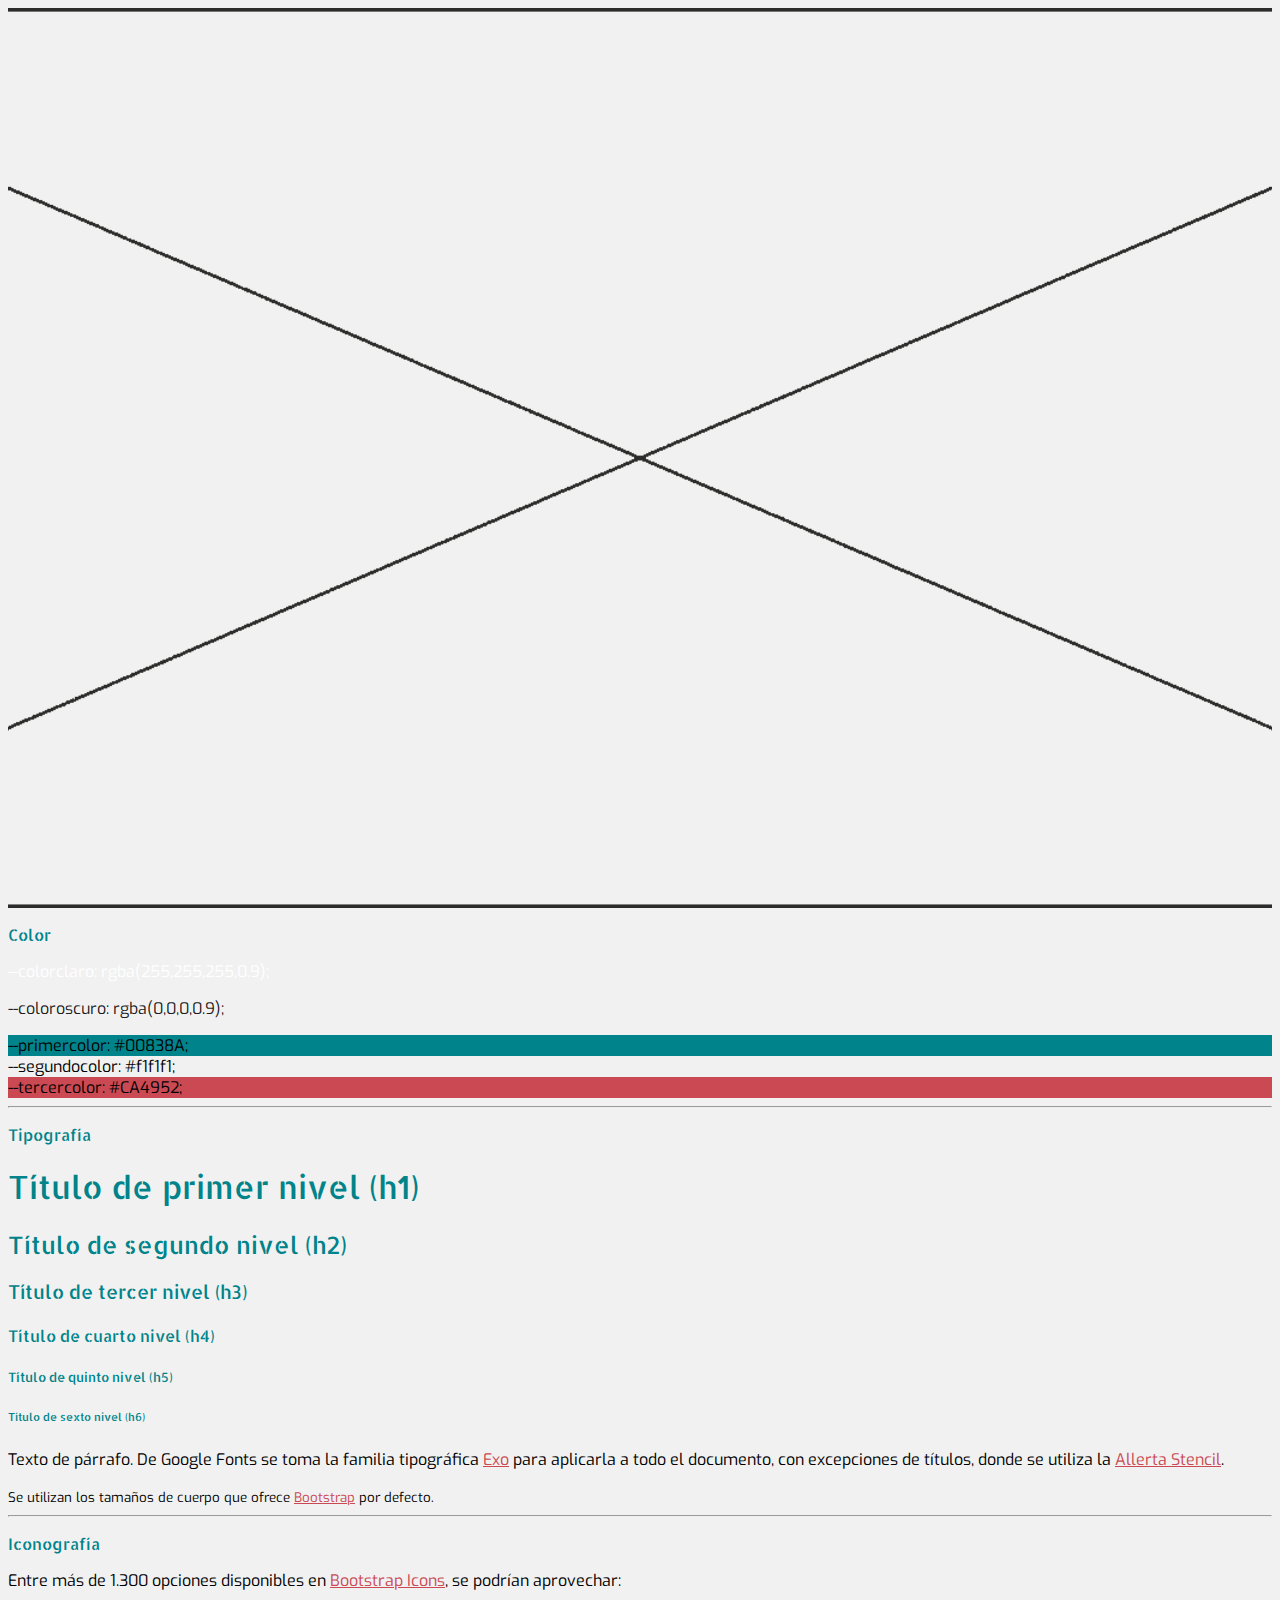
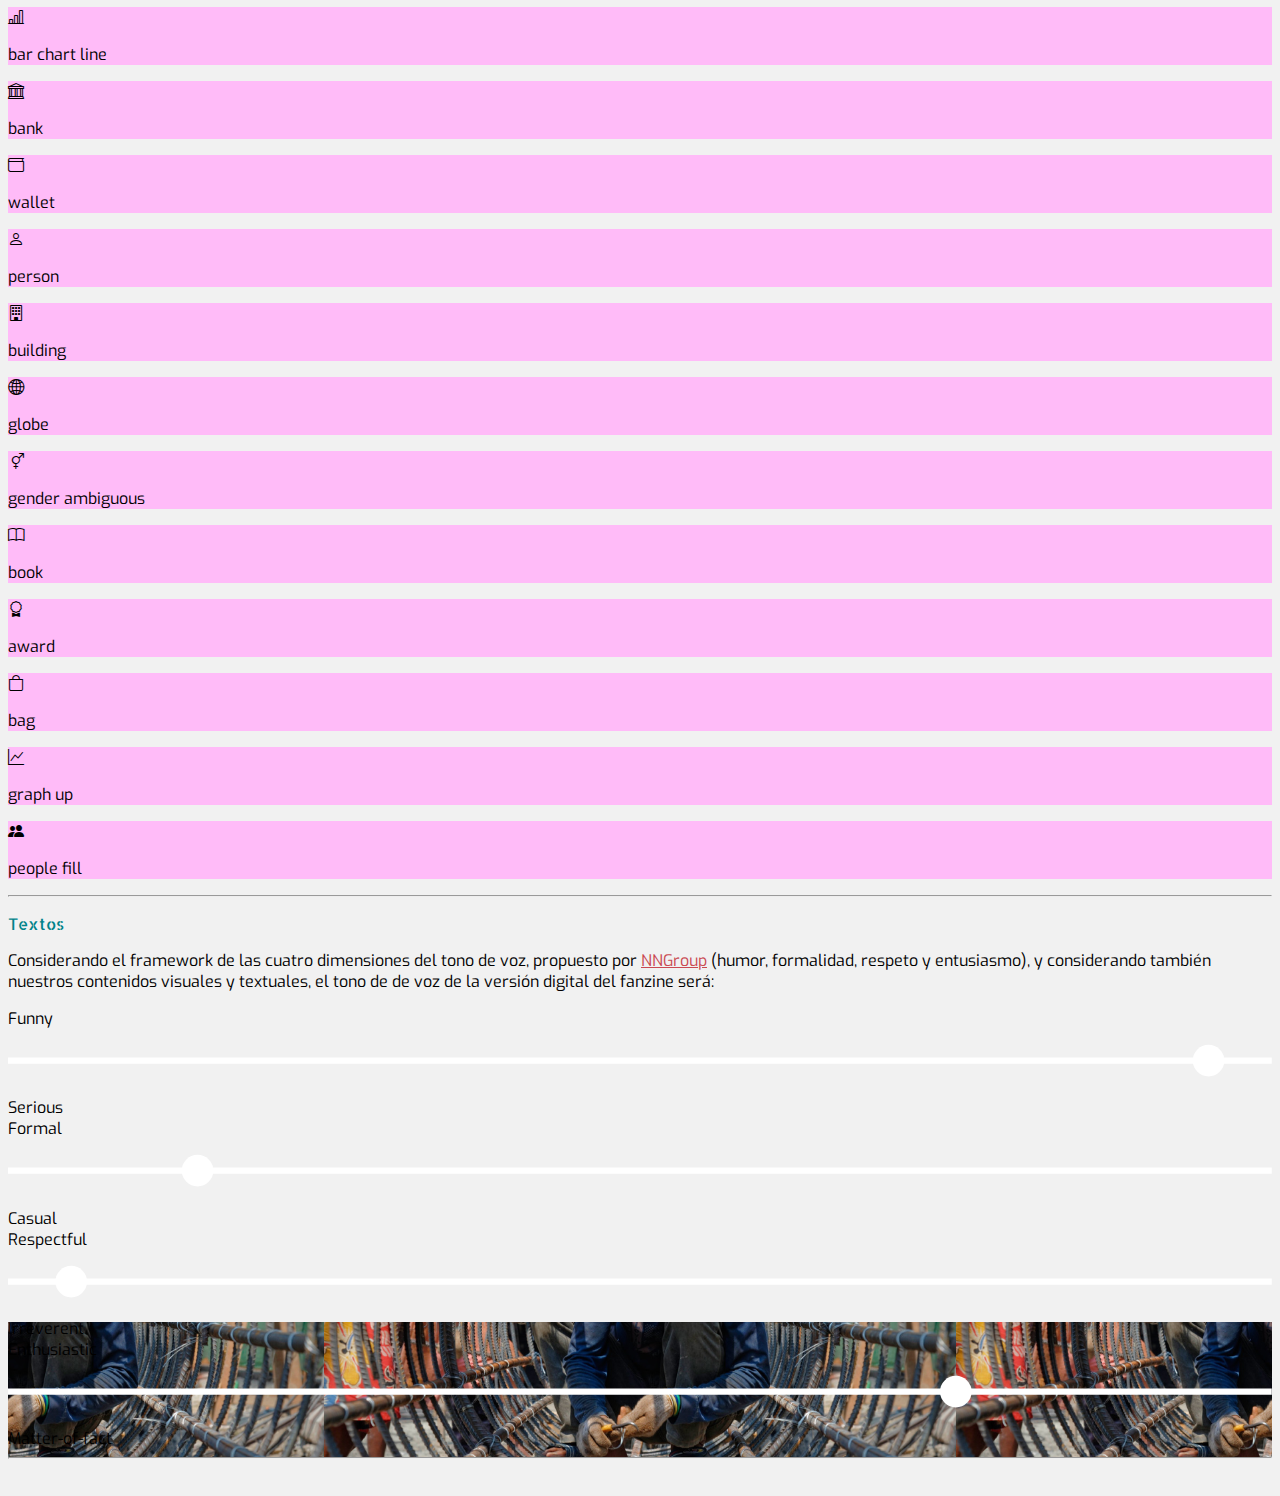
==== commit 8d287a80: "Update surface.html" ====
--- a/surface.html
+++ b/surface.html
@@ -48,7 +48,7 @@
                             <h5 class="my-3">Título de quinto nivel (h5)</h5>
                             <h6 class="my-3">Título de sexto nivel (h6)</h6>
                             <p class="my-3">
-                                Texto de párrafo. De Google Fonts se toma la familia tipográfica <a href="#">Allerta Stencil</a> para aplicarla a todo el documento, con excepciones de títulos, donde se utiliza la <a href="#">Allerta Stencil</a>.
+                                Texto de párrafo. De Google Fonts se toma la familia tipográfica <a href="https://fonts.google.com/specimen/Exo">Exo</a> para aplicarla a todo el documento, con excepciones de títulos, donde se utiliza la <a href="https://fonts.google.com/specimen/Allerta+Stencil">Allerta Stencil</a>.
                             </p>
                             <small>Se utilizan los tamaños de cuerpo que ofrece <a href="https://getbootstrap.com/">Bootstrap</a> por defecto.</small>
                             <hr class="my-5" />
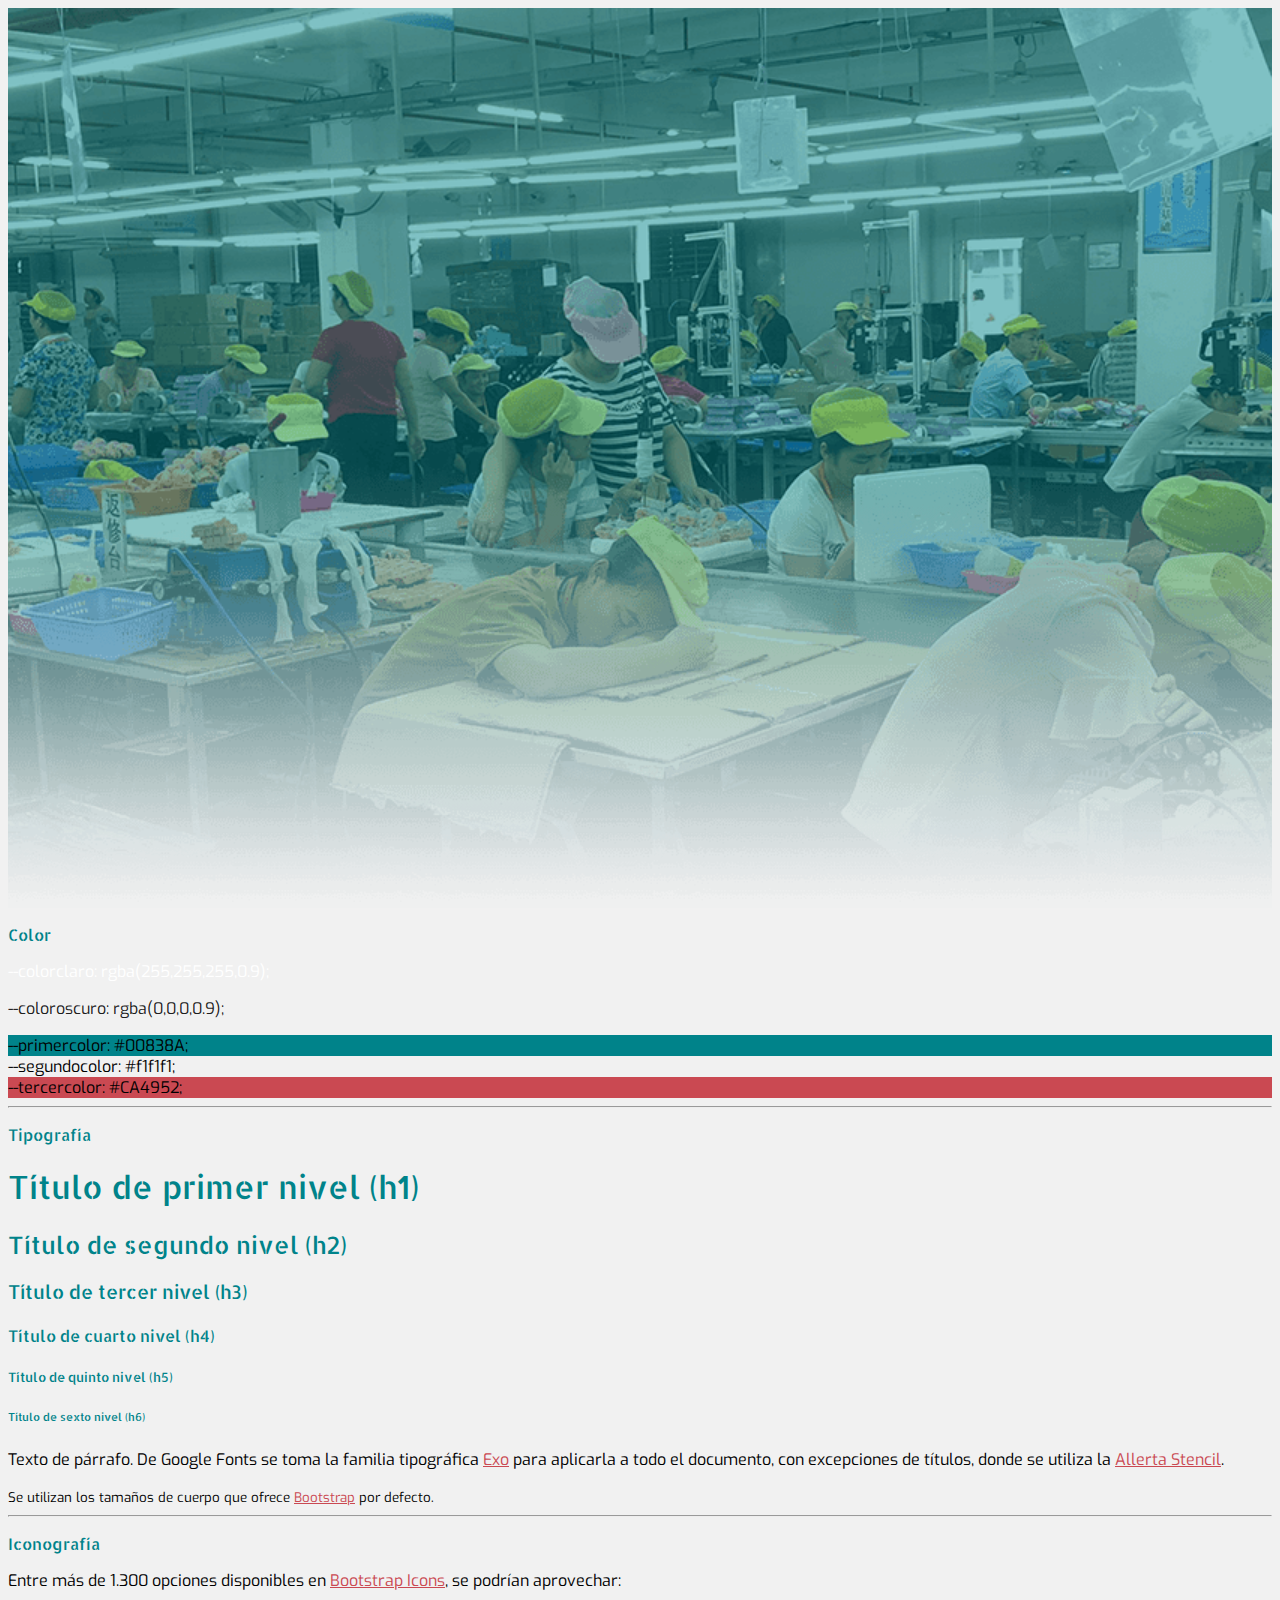
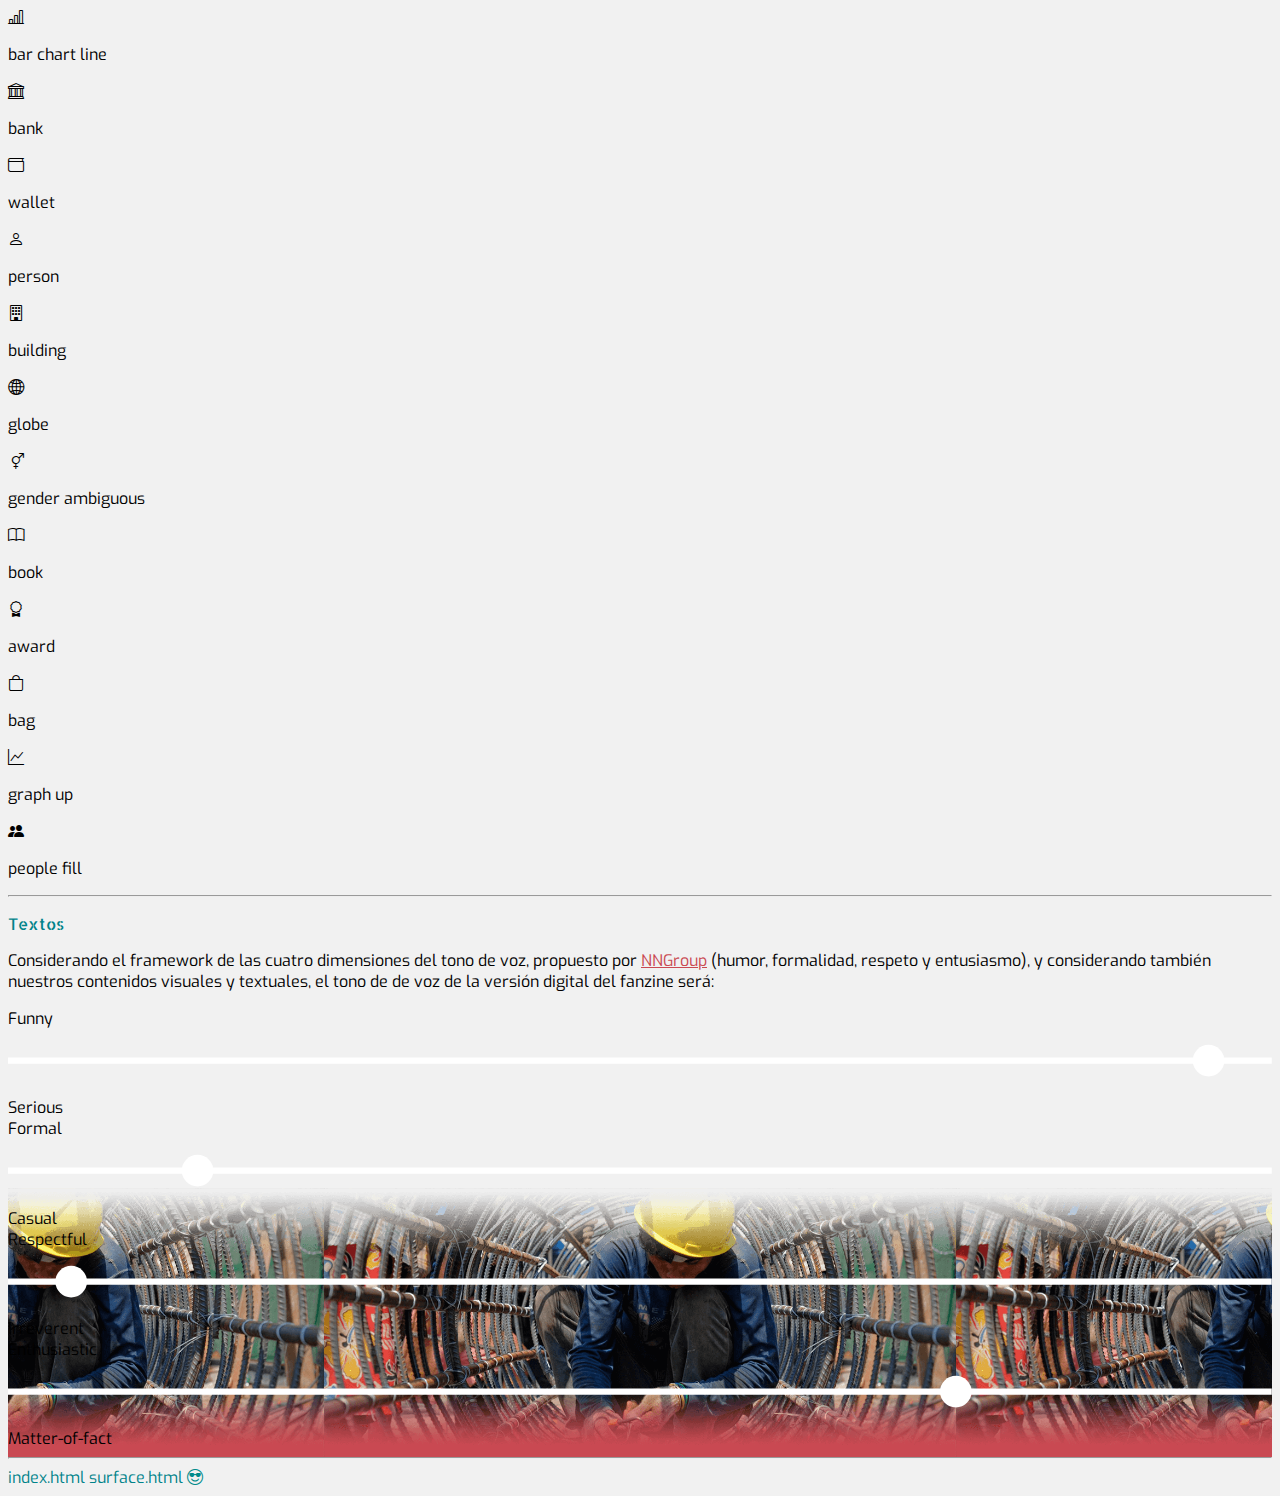
==== commit 637bc70b: "Update surface.html" ====
--- a/surface.html
+++ b/surface.html
@@ -218,7 +218,7 @@
                         <a href="index.html" class="link-light">index.html</a>
                         <a href="surface.html" class="link-light fw-bold">surface.html</a>
                         <!--ACÁ NO SE VINCULA-->
-                        <i class="bi bi-emoji-sunglasses text-white-50"></i>
+                        <i class="bi-emoji-sunglasses" style="font-size: 50; color: darkcyan;"></i>
                     </div>
                 </div>
             </div>
--- a/style.css
+++ b/style.css
@@ -16,7 +16,7 @@
     --primercolor: #00838A; /* texto grande, encabezados*/
     --segundocolor: #f1f1f1; /* FONDO todo el fondo */ 
     --tercercolor: #CA4952; /* links y el fondo del FOOTER (con los 3 cuadraditos) */
-    --colorclaro: #FFBBF8; /* el fondo de los 3 cuadraditos*/
+    --colorclaro: #f1f1f1; /* el fondo de los 3 cuadraditos*/
     --coloroscuro: #112796; /* texto chiquito */
 }
 
@@ -51,7 +51,7 @@
 }
 
 a:hover {
-    color: var(--colorclaro);
+    color: #00838A;
     text-decoration: none;
 }
 
@@ -72,7 +72,7 @@
 
 header {
     background-color: var(--segundocolor);
-    background-image: url("img/relacion-3x4.png");
+    background-image: url("img/header_3x4.png");
     background-position: center center;
     background-repeat: no-repeat;
     background-size: cover;
@@ -81,13 +81,13 @@
 
 @media (min-width: 576px) {
     header {
-        background-image: url("img/relacion-4x3.png");
+        background-image: url("img/header_4x3.png");
     }
 }
 
 @media (min-width: 992px) {
     header {
-        background-image: url("img/relacion-21x9.png");
+        background-image: url("img/header_21x9.png");
     }
 }
 
@@ -101,7 +101,7 @@
 --------------------------------------------------------------------------------------------- */
 
 main {
-    background-image: url("img/sofplz.png");
+    background-image: url("img/main21x9.png");
     background-position: center bottom;
     background-repeat: repeat-x;
     background-size: 100% auto;
@@ -124,7 +124,7 @@
 
 footer a {
     text-decoration: none;
-    color: var(--segundocolor);
+    color: var(--tercercolor);
 }
 
 footer a:hover {
@@ -133,21 +133,43 @@
 }
 
 
-#whitetext h3 {
-    color: #fff;
-}
-
-whitetext h3 {
-    color: #fff;
-}
-
-.whitetext h3 {
-    color: #fff;
-}
-
 .whitetext {
-    color: #fff;
-}
+    color: #f1f1f1;
+}
+
+
+.link-light {
+    color: var(--primercolor);
+}
+
+
+link-light {
+    color: var(--primercolor);
+}
+
+#link-light {
+    color: var(--primercolor);
+}
+
+
+/* viendo como cambia al tener mouse sobre*/
+link-light:hover {
+    color: #CA4952;
+    text-decoration: none;
+}
+
+.link-light:hover {
+    color: #CA4952;
+    text-decoration: none;
+}
+
+#link-light:hover {
+    color: #CA4952;
+    text-decoration: none;
+}
+
+
+
 /* ---------------------------------------- IMPORTANTE ----------------------------------------
 
                             No es necesario modificar lo que sigue
